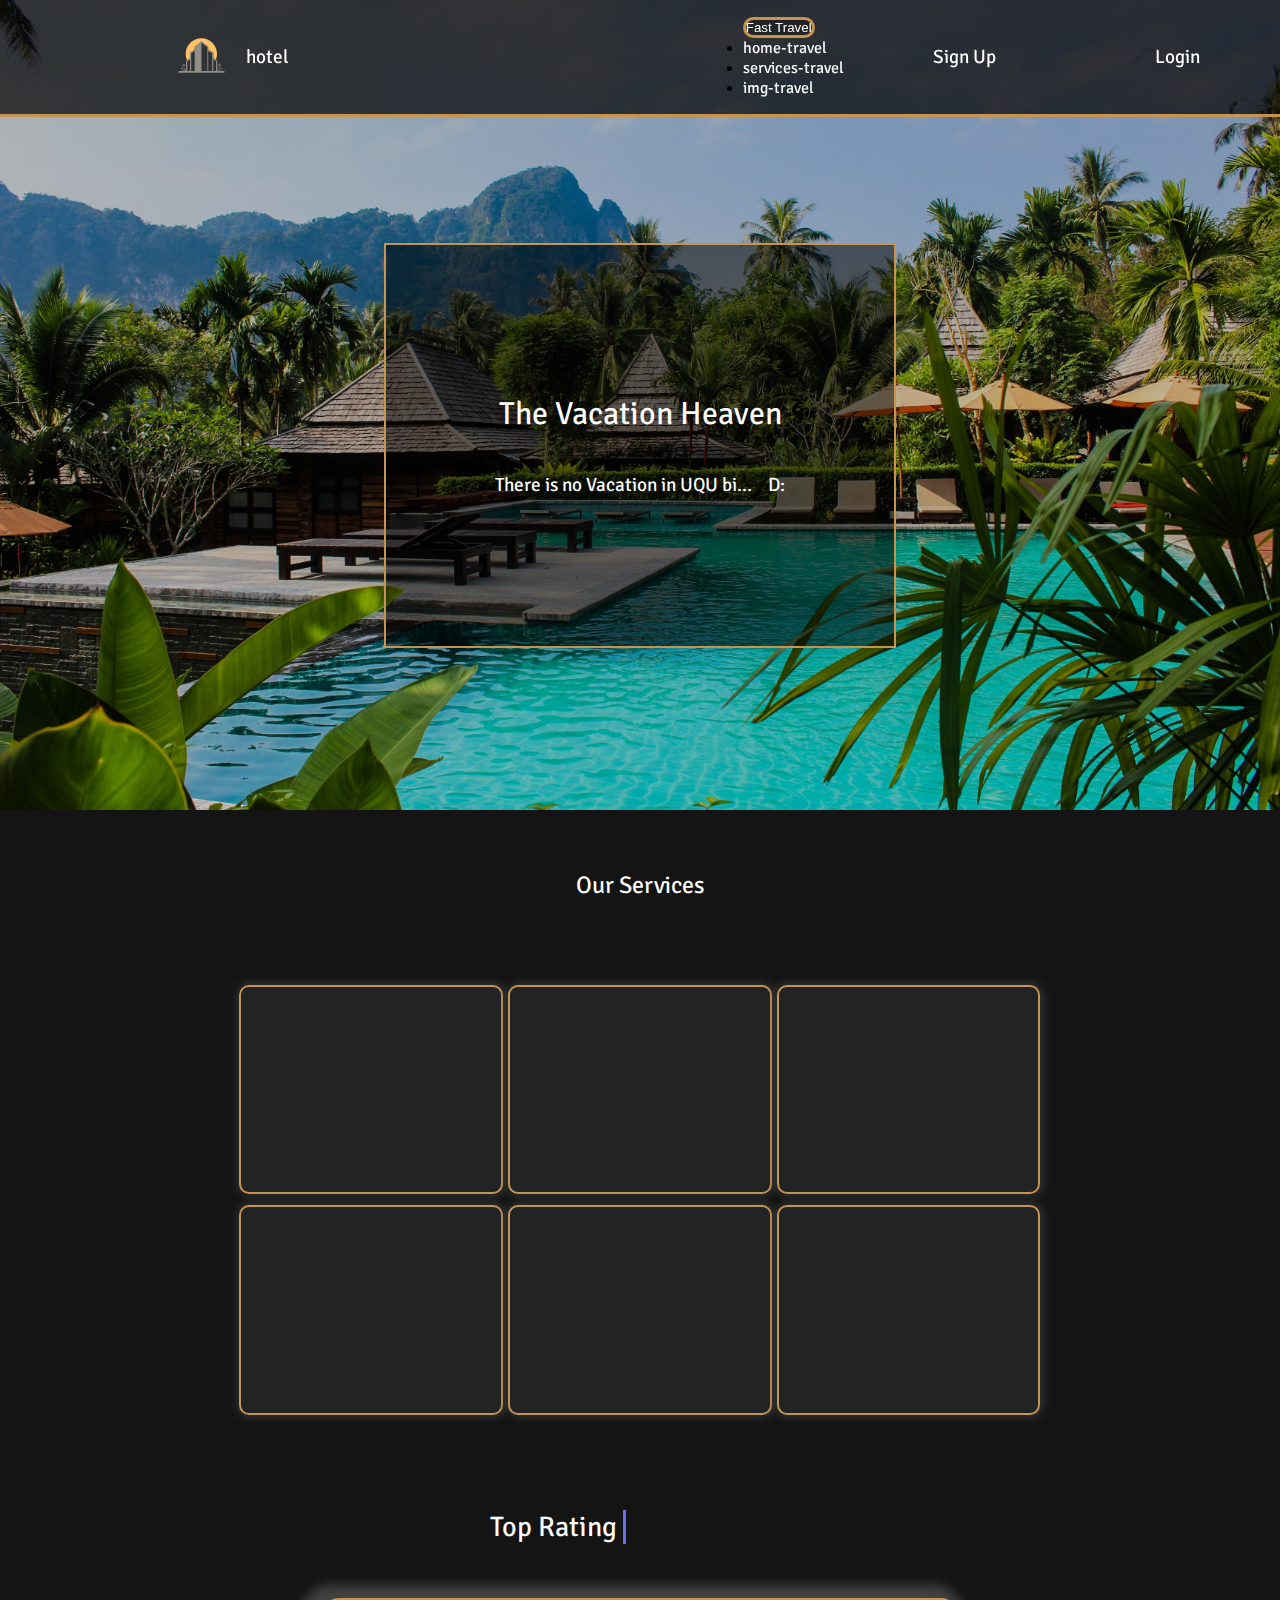
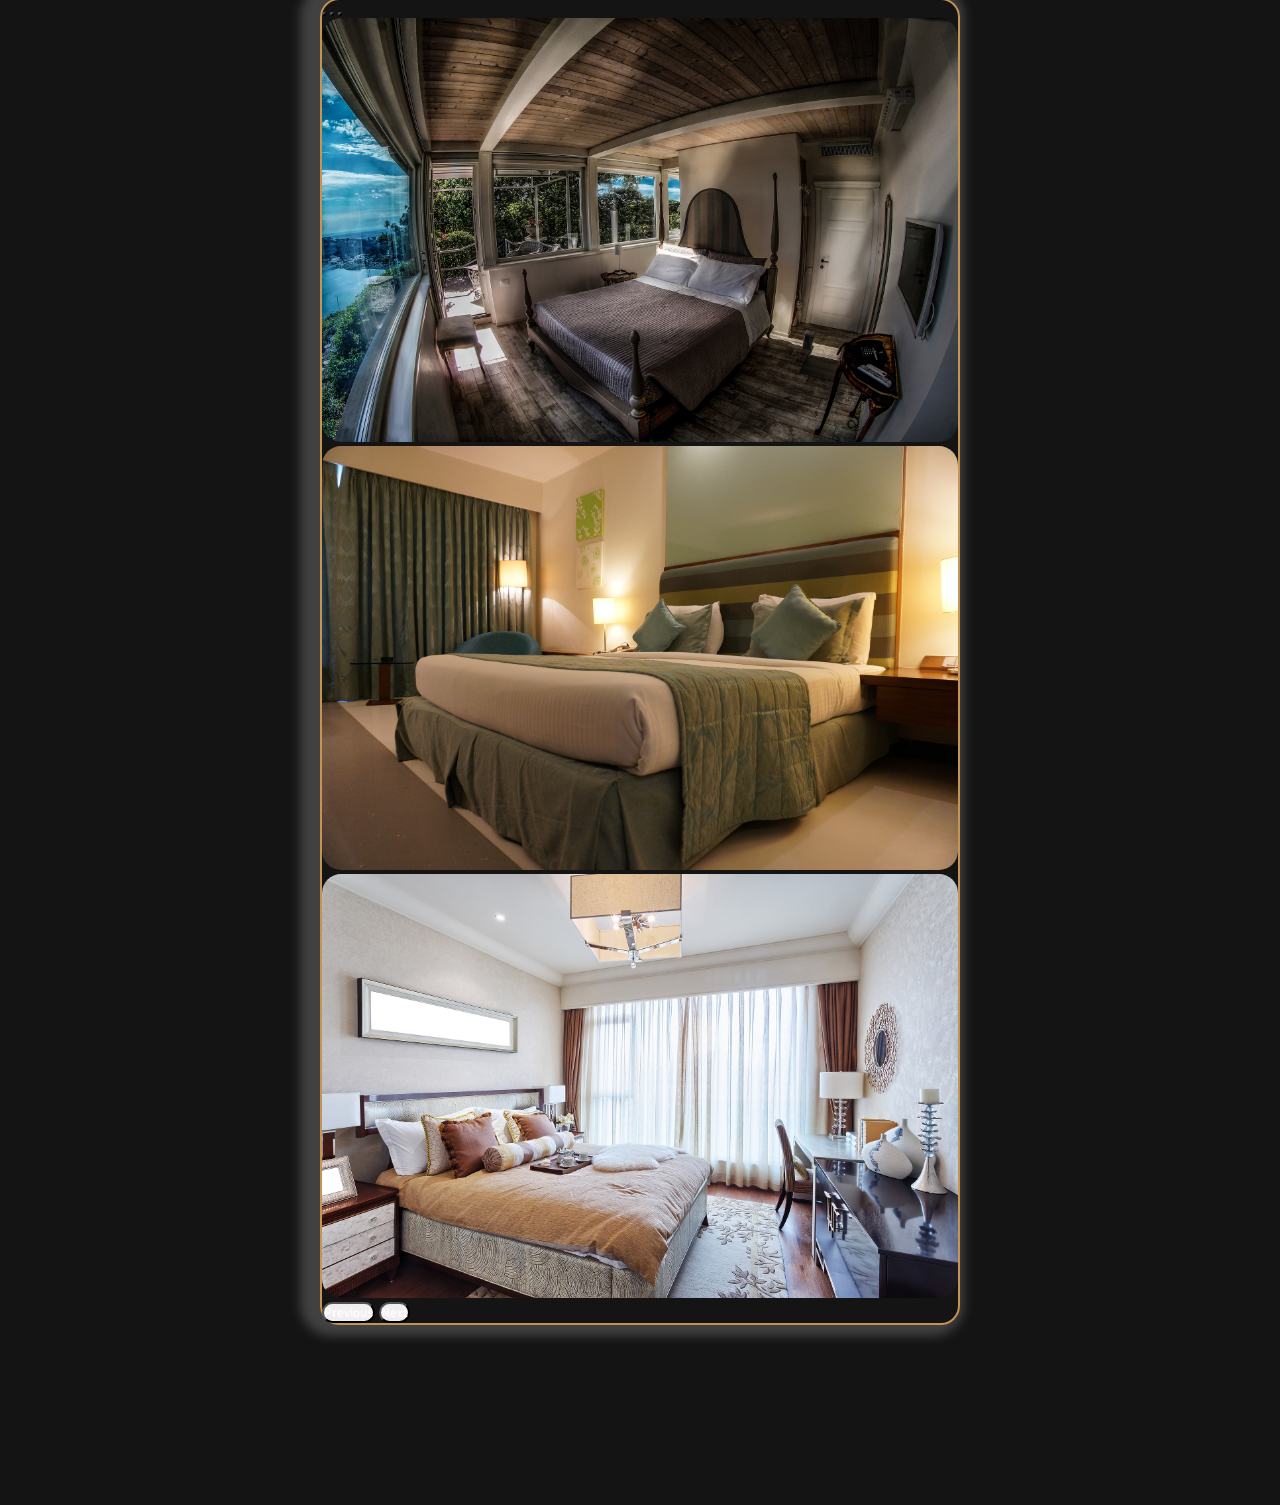
==== public/views/index-after-login.html @ 12d371f4 "style cards and content added. size fixed for fast Travel in navbar" ====
<!DOCTYPE html>
<html lang="en">

<head>
    <meta charset="UTF-8">
    <meta http-equiv="X-UA-Compatible" content="IE=edge">
    <meta name="viewport" content="width=device-width, initial-scale=1.0">
    <title>Hotel Information System</title>
    <link href="https://cdn.jsdelivr.net/npm/bootstrap@5.2.2/dist/css/bootstrap.min.css" rel="stylesheet"
        integrity="sha384-Zenh87qX5JnK2Jl0vWa8Ck2rdkQ2Bzep5IDxbcnCeuOxjzrPF/et3URy9Bv1WTRi" crossorigin="anonymous">
    <link rel="stylesheet" href="../css/style.css">

</head>

<body>
    <!-- <div class="container"> -->
    <nav id="navbar">
        <div class="nav-section" id="logo-section">
            <div id="logo-wrapper"> <a href="http://172.104.152.80:5001/add_apartment.php" id="d-gap">
                    <img id="logo" src="../resources/icons/a6c89eb25f20c37a608f1cef9ca70d24.svg" alt="">
                    <div id="nav-text-wrapper">
                        <h1 class="nav-text" id="hotel-nav">hotel</h1>
                    </div>
                </a>

            </div>

            <!-- must be list and reveal result on hover -->
            <div class="dropdown">


                <!-- <h2 class="nav-section nav-text" id="fast-travail">Fast Travel&nbsp;</h2>
                <svg xmlns="http://www.w3.org/2000/svg" width="16" height="16" fill="currentColor"
                    class="bi bi-caret-down-fill" style="margin-top: 4px;white-space: nowrap;" viewBox="0 0 16 16" s>
                    <path
                        d="M7.247 11.14 2.451 5.658C1.885 5.013 2.345 4 3.204 4h9.592a1 1 0 0 1 .753 1.659l-4.796 5.48a1 1 0 0 1-1.506 0z" />
                </svg> -->

                <button class="btn  btn-secondary dropdown-toggle dropdown-btn" type="button" data-bs-toggle="dropdown"
                    aria-expanded="false">
                    Fast Travel
                </button>
                <ul class="dropdown-menu">
                    <li><a href="#home-travel" class="dropdown-item">home-travel</a></li>
                    <li><a href="#our-services-wrapper" class="dropdown-item">services-travel</a></li>
                    <li><a href="#img-tr" class="dropdown-item">img-travel</a></li>
                </ul>

            </div>
        </div>

        <div class="nav-section" id="register-section">
            <h1>
                <a href="/register" id="register-text" class="nav-text">Sign Up</a>
            </h1>
        </div>
        <div class="nav-section" id="login-logout-section">
            <a href="">
                <h2 class="nav-text">Login</h2>
            </a>
        </div>
    </nav>

    <main>

        <article class="main-page-view" id="home-travel">
            <div id="img-full-fill">

                <div class="title-text-section">
                    <div class="title">
                        <h1>The Vacation Heaven</h1>
                    </div>
                    <h4 class="info-text ">
                        There is no Vacation in UQU bi... &nbsp;&nbsp;&nbsp;D:
                    </h4>
                </div>


            </div>
        </article>

        <!-- <div class="article-section"></div> -->
        <!-- after main view will be our services then the text animation and img swapping -->
        <article class="article-section" id="our-services-wrapper">
            <div id="our-services">
                <div class="services-title">
                    <h2 >Our Services</h2>
                </div>
                <div class="services-wrapper">
                    <div class="cards box-shadow"></div>
                    <div class="cards box-shadow"></div>
                    <div class="cards box-shadow"></div>
                    <div class="cards box-shadow"></div>
                    <div class="cards box-shadow"></div>
                    <div class="cards box-shadow"></div>
                </div>
            </div>
        </article>

        <article class="img-view" id="img-tr">
            <!-- <div class="article-section" id="img-text-section"> -->

            <div id="text-section">
                <h2 class="text-title text-size">Top Rating&nbsp;<h2 id="text-animation" class="text-title text-size"
                        data-text="Single Room~"></h2>
                </h2>
            </div>
            <div id="img-section">

                <div id="carouselExampleDark" class="carousel slide" data-bs-ride="carousel">
                    <div class="carousel-indicators">
                        <button type="button" data-bs-target="#carouselExampleDark" data-bs-slide-to="0" class="active"
                            aria-current="true" aria-label="Slide 1"></button>
                        <button type="button" data-bs-target="#carouselExampleDark" data-bs-slide-to="1"
                            aria-label="Slide 2"></button>
                        <button type="button" data-bs-target="#carouselExampleDark" data-bs-slide-to="2"
                            aria-label="Slide 3"></button>
                    </div>
                    <div class="carousel-inner">
                        <div class="carousel-item active" data-bs-interval="3000">
                            <img src="../resources/hotel-images/single room4.jpg" class="d-block w-auto" alt="...">
                        </div>
                        <div class="carousel-item" data-bs-interval="3000">
                            <img src="../resources/hotel-images/single room.jpg" class="d-block w-auto" alt="...">
                        </div>
                        <div class="carousel-item" data-bs-interval="3000">
                            <img src="../resources/hotel-images/single room2.jpg" class="d-block w-auto" alt="...">
                        </div>
                    </div>
                    <button class="carousel-control-prev" type="button" data-bs-target="#carouselExampleDark"
                        data-bs-slide="prev">
                        <span class="carousel-control-prev-icon" aria-hidden="true"></span>
                        <span class="visually-hidden">Previous</span>
                    </button>
                    <button class="carousel-control-next" type="button" data-bs-target="#carouselExampleDark"
                        data-bs-slide="next">
                        <span class="carousel-control-next-icon" aria-hidden="true"></span>
                        <span class="visually-hidden">Next</span>
                    </button>
                </div>
            </div>
            <!-- </div> -->
        </article>
        <!-- <article></article>
        <article></article>
        <article></article> -->
        <div style="margin-bottom: 10vh;"></div>
    </main>

    <!-- </div> -->
    <script src="../js/script.js"></script>
    <script src="https://cdn.jsdelivr.net/npm/@popperjs/core@2.11.6/dist/umd/popper.min.js" integrity="sha384-oBqDVmMz9ATKxIep9tiCxS/Z9fNfEXiDAYTujMAeBAsjFuCZSmKbSSUnQlmh/jp3" crossorigin="anonymous"></script>
    <script src="https://cdn.jsdelivr.net/npm/bootstrap@5.2.2/dist/js/bootstrap.min.js" integrity="sha384-IDwe1+LCz02ROU9k972gdyvl+AESN10+x7tBKgc9I5HFtuNz0wWnPclzo6p9vxnk" crossorigin="anonymous"></script>
</body>

</html>
---- public/css/style.css ----
@import url("https://fonts.googleapis.com/css2?family=Roboto+Mono&display=swap");
/* font-family: 'Roboto Mono', monospace; */

@import url('https://fonts.googleapis.com/css2?family=Signika+Negative:wght@500&display=swap');/* font-family: 'Signika Negative', sans-serif; */


:root {
  --background-color: rgb(20 20 20);
  --main-icon-background-color: #212325;
  /* you can merge between them if you want , i prefer to use it*/
  --second-icon-background-color: #c49450;
  /* you can merge between them if you want  ** i prefer to not use it , perhaps the icon it self*/
  --white-color: #ffffff;
  /* for icons , fonts and any small things */
}

/* common-screen-sizes-for-responsive-web-design*/
/* https://learn.microsoft.com/en-us/windows/apps/design/layout/screen-sizes-and-breakpoints-for-responsive-design */
/* https://www.altamira.ai/blog/common-screen-sizes-for-responsive-web-design/#:~:text=As%20for%20the%20desktop%20version,width%20is%20more%20than%201280.&text=The%20tablet%20screen%20resolution%20varies,800%20and%20768%C3%971024. */

body {
  background-color: var(--background-color);
  display: flex;
  flex-direction: column;
  height: 100vh;
  margin: 0;
  overflow-x: hidden; /* Hide vertical scrollbar */

}

* {
  box-sizing: border-box;
  margin: 0;
  padding: 0;
}

h1,
h2,
h3,
h4,
h5,
a,
p,
span,
svg {
  /* font-family: "Roboto Mono", monospace; */
  font-family: 'Signika Negative', sans-serif;
  font-weight: 400 !important;
  color: white;
  display: flex;
  text-align: center;
  margin-top: 0;
  margin-bottom: 0;
  /* line-height: normal !important; */

}

a {
  text-decoration: none;
}

/* .container {
  display: flex;
  flex-direction: column;
} */

nav {
  display: flex;
  width: 100%;
  border-bottom: solid 3px var(--second-icon-background-color);
  /* height: auto; */
  height: 13%;
  background-color: rgb(0, 0, 0, 0.7);
}

#navbar {
  position: fixed;
  z-index: 100;
  transition: height 0.3s ease;
}

#logo {
  width: 50px;
}

#register-text {
  white-space: nowrap;
}

.nav-text {
  font-size: 1.2rem;
}
#nav-text-wrapper{
  display: flex;
  align-items: center;
}
#hotel-nav{
/* text-align: center; */
}

nav>.nav-section {
  padding: 1rem 0.6rem;
  display: flex;
  /* to add gap between logo and website name*/
  gap: 1rem;
  justify-content: space-around;
  align-items: center;
}
.dropdown-btn{
  background-color: #212325 !important;
  border-radius: 3rem;
  border: solid 3px var(--second-icon-background-color);
  transition: background-color,border, 0.3s ease;
}
.dropdown-btn:hover{
  background-color: #8c6527 !important ;
  border: solid 5px #212325;

}
#logo-section {
  flex-basis: calc(100% / 1.5);
  justify-content: space-between;
}
.dropdown-menu{
  --bs-dropdown-min-width: 0;
}
.dropdown-menu.show {
  background-color: rgb(0, 0, 0, 0.7);

}
.dropdown-menu.show a {
  color: var(--white-color) ;
  transition: all 0.3s linear;

}
.dropdown-menu .dropdown-item:hover {
  background-color: #8c6527 !important ;
  border: solid 1px #212325;
  border-radius: 10px;
}

#login-logout-section {
  flex-grow: 1;
}

#register-section {
  flex-grow: 1;
}

#logo-wrapper{
  margin-left: 20%;
}
#d-gap{
  display: flex;
  gap:1.5vw;
}
/* #logo-section>.dropdown {
  border-radius: 3rem;
  border: solid 3px var(--second-icon-background-color);
  display: flex;
  flex-direction: row;
  flex-wrap: nowrap;
  transition: background-color 0.3s ease;
}

.dropdown:hover {
  cursor: pointer;
  background-color: var(--second-icon-background-color);
} */
.btn{
color: #ffffff;
}

h2 {
  white-space: nowrap !important;
}

/* end nav */
main{
  display: flex;
  flex-direction: column;
  justify-content: center;
  /* align-items: center; */
}





#img-full-fill {
  width: 100%;
  height: 100%;
  background: linear-gradient(rgba(0, 0, 0, 0.3), rgba(0, 0, 0, 0.2)),
    url("../resources/hotel-images/main1.jpg");
  background-size: cover;
  background-repeat: no-repeat;
  background-position: center;
  position: static;
  display: block;
  animation:zoom 30s linear  infinite;
  /* overflow: auto; */
  transition: all 1s;

}
@keyframes zoom {

    50% {
        transform: scale(1.1);
    }
    100% {
        transform: scale(1);
    }
}

.title-text-section {
  position: relative;
  width: 40%;
  height: 50%;
  background-color: rgba(0, 0, 0, 0.5);
  border: var(--second-icon-background-color) solid 2px;
  top: 30%;
  left: 30%;
  display: flex;
  flex-direction: column;
  justify-content: center;
  align-items: center;
  gap: 10%;
}

.title {}

.info-text {
  max-width: 85%;
  font-size: 1.2rem;
  
}

/* end of main page view */
#our-services-wrapper{
  display: flex;
  flex-direction: column;
  justify-content: center;
  align-items: center;
  margin-top: 20px;
}

#our-services{
  width: 90%;
  height: 70vh;
  display: flex;
  flex-direction:column ;
  justify-content: space-around;
  align-items: center;
}


.services-wrapper{
  width: 70%;
  height: 70%;
  display: grid;
  grid-template-columns: repeat(3,2fr);
  justify-content: center;
  align-items: center;

}


.cards{
  width: 98%;
  height: 95%;
  border:var(--second-icon-background-color) solid 2px;
  align-self: auto;
  justify-self: center;
  border-radius: 10px;
  background-color: var(--main-icon-background-color);
  display: flex;
  flex-direction: column;
  justify-content: space-evenly;
  align-items: center;
  
}

.cards:nth-child(1){
  background-image: url("https://cdn-icons-png.flaticon.com/512/2058/2058432.png");
  background-size: 20%;
  background-position-y: 80%;
  background-repeat: repeat-x;
}
.cards:nth-child(2){
}
.cards:nth-child(3){
}
.cards:nth-child(4){
}
.cards:nth-child(5){
}
.cards:nth-child(6){
}

.bgdcolor{
background-color: rgb(19, 21, 22) !important;
  color: #ffffff;
}


.btn-close{
  color: red !important;
  background:url("https://cdn-icons-png.flaticon.com/512/1828/1828666.png") center/1.3em
   auto no-repeat;
      border: 0;
}



/* end of our-services */
main>article {
  display: flex;
  flex-direction: column;
}
/* article:nth-child(1) {
  height:80vh;
} */
.main-page-view {
  height:90vh;
  /* background: red !important; */
}

.img-view{
display: flex;
align-items: center;
min-height: fit-content !important;
gap: 6vh;
margin-top: 50px;
margin-bottom: 10vh;
}
.text-title {
  font-weight: 600;
}

#text-animation {
  /* position: relative; */
}

#img-text-section {
  display: flex;
  flex-direction: column;
  justify-content: space-evenly;
  align-items: center;
}

#img-section {
  position: relative;
  width: 50%;
  border: #c49450 solid 2px;
  border-radius: 1.2rem;
  display: flex;
  justify-content: center;
  box-shadow: -8px -1px 11px 12px rgba(173,173,173,0.3);
-webkit-box-shadow: -8px -1px 11px 12px rgba(173,173,173,0.3);
-moz-box-shadow: -8px -1px 11px 12px rgba(173,173,173,0.3);
}
#img-section *{
  border-radius: 1.2rem;

}
.carousel-inner img{
  width: 100% !important;
  height: 100% !important;
}



#text-section {
  display: flex;
  justify-content: center;
}

#text-animation {
  position: relative;
}

#text-animation::after {
  content: "";
  position: absolute;
  top: 0;
  left: 0;
  height: 100%;
  width: 100%;
  background-color: var(--background-color);
  border-left: 3px solid rgb(109, 109, 240);
  animation: typing 3s steps(12) infinite;
}

#text-animation::before {
  content: attr(data-text);
}
.text-size{
  font-size: 2.2vw !important;
}

.box-shadow {
  box-shadow: 1px 0px 10px 2px rgba(57, 57, 57, 0.89);
  -webkit-box-shadow: 1px 0px 10px 2px rgba(57, 57, 57, 0.89);
  -moz-box-shadow: 1px 0px 10px 2px rgba(57, 57, 57, 0.89);
}
@keyframes typing {

  40%,
  60% {
    left: 100%;
  }

  100% {
    left: 0%;
  }
}

/* #img-section>img {
  width: 97%;
  height: 97%;
  display: block;
  margin: auto;
  padding: 0;
} */

@media only screen and (max-width: 1000px) {
  .title-text-section {
    width: 45%;
    height: 45%;
    font-size: 0.8rem;
    left: 28%;
  }
  .info-text {
    font-size: 1rem;
    /* width: ; */
  }

  #our-services {
    width: 90%;
    height: 60vh;
  }
  
}

@media only screen and (max-width: 800px) {
  .title-text-section {
    width: 50%;
    font-size: calc(0.8rem + 1.5px);
  }
  .info-text {
    font-size: 1rem;
    /* width: ; */
  }
  #logo-wrapper{
    margin-left: 0;
  }
  #our-services {
    width: 110%;
    /* height: 60vh; */
  }

}

@media only screen and (max-width: 650px) {
  .title-text-section {
    width: 60%;
    left: 21%;
    font-size: calc(0.8rem + 1.5px);
  }
  .info-text {
    font-size: 0.9rem;
    /* width: ; */
  }
  
  .services-wrapper{
    grid-template-columns: repeat(2,1fr);

  }
  #our-services {
    width: 90%;
    height: 60vh;
  }
  #img-section {
    width: 70%;

  }
  .text-size{
    font-size: 2.6vw !important;
  }
}

@media only screen and (max-width: 596px) {
  /* .bi {
    margin-top: 0 !important;
  } */
}

@media only screen and (max-width: 541px) {
  .nav-text {
    font-size: 0.7rem;
  }
   .bi {
    margin-top: 0 !important;
  }

  #logo {
    width: 40px;
  }

  .title-text-section {
    width: 65%;
    left: 20%;
    font-size: 0.8rem;
  }
  #img-section {
    width: 75%;

  }
  .text-size{
    font-size: 2.9vw !important;
  }
  
  .img-view {
    gap: 3vh;
  }
}

@media only screen and (max-width: 425px) {

  #our-services {
    width: 100%;
    height: 60vh;
  }
  #img-section {
    width: 80%;

  }
  .text-size{
    font-size: 3.2vw !important;
  }
  

}
@media only screen and (max-width: 320px) {
  .nav-text {
    font-size: 0.6rem;
  }

  #logo {
    width: 36px;
  }
  h2,svg{
  line-height: normal !important;
}

}
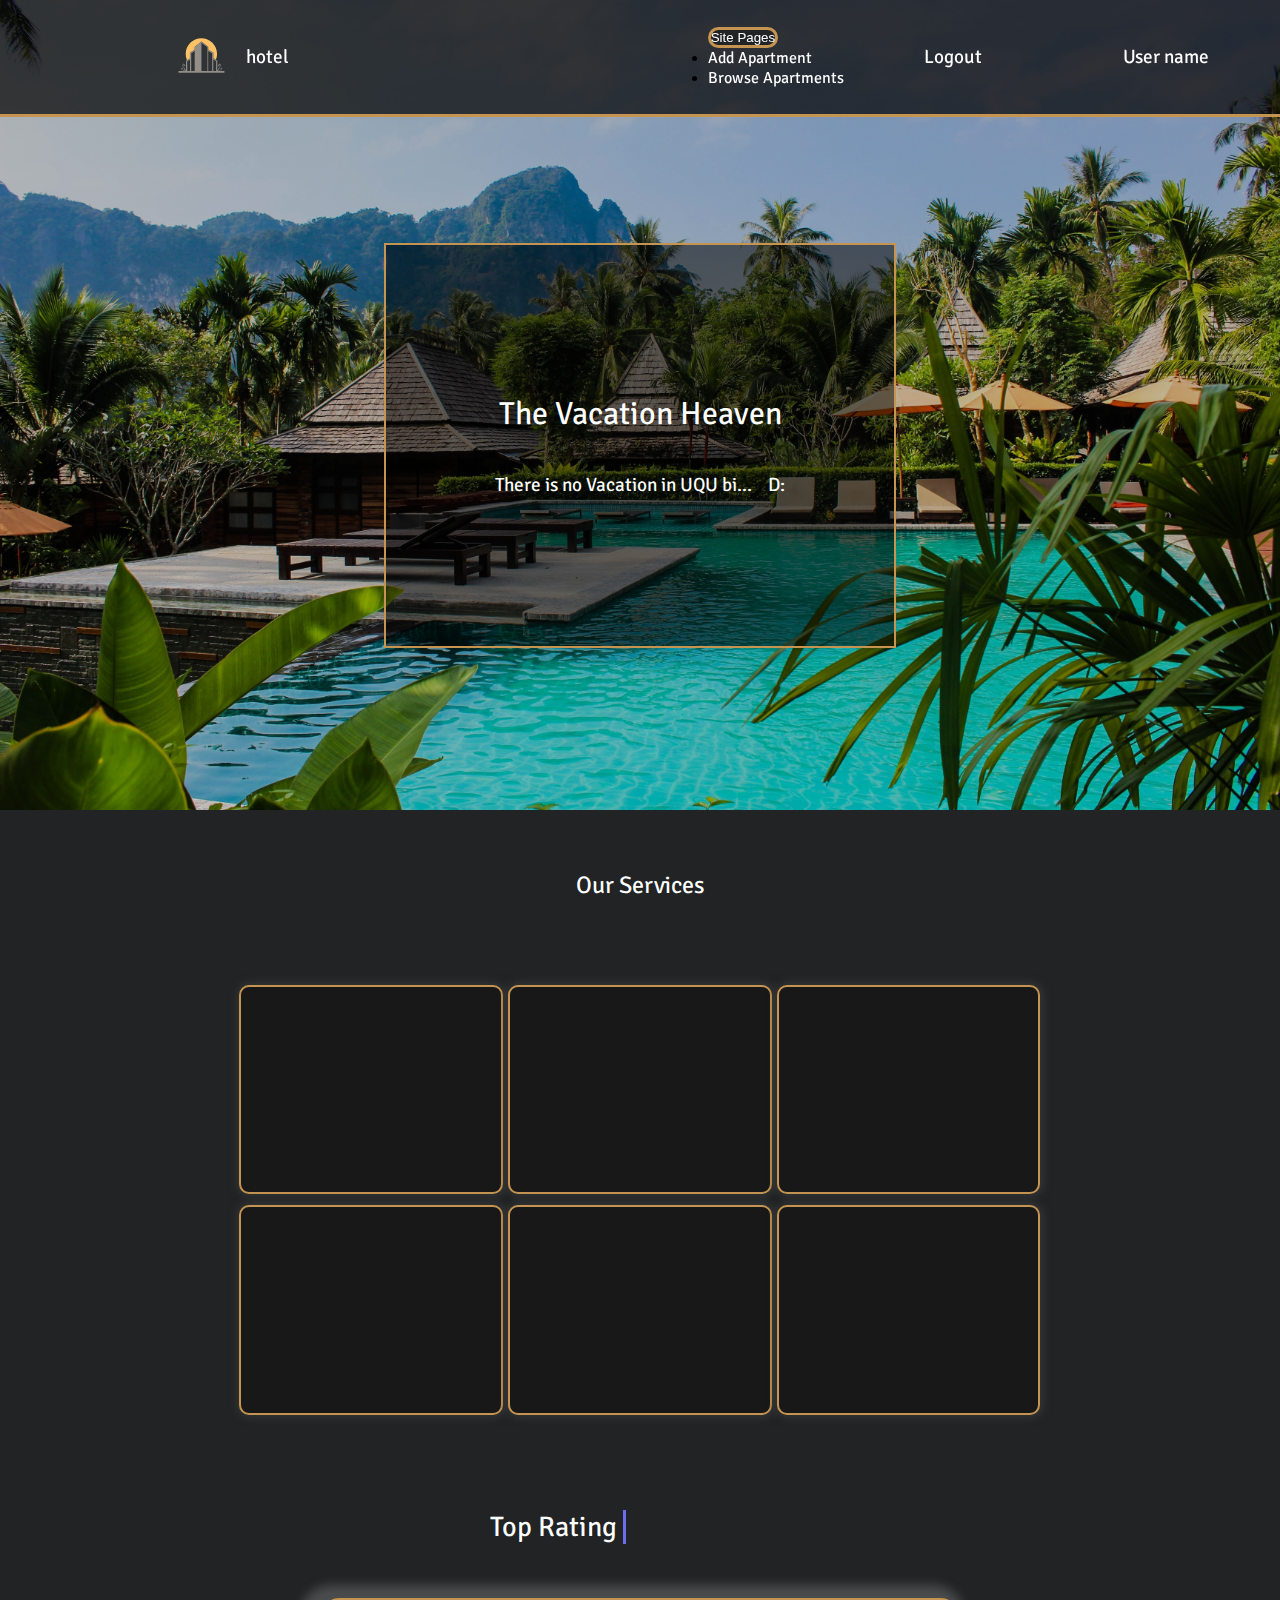
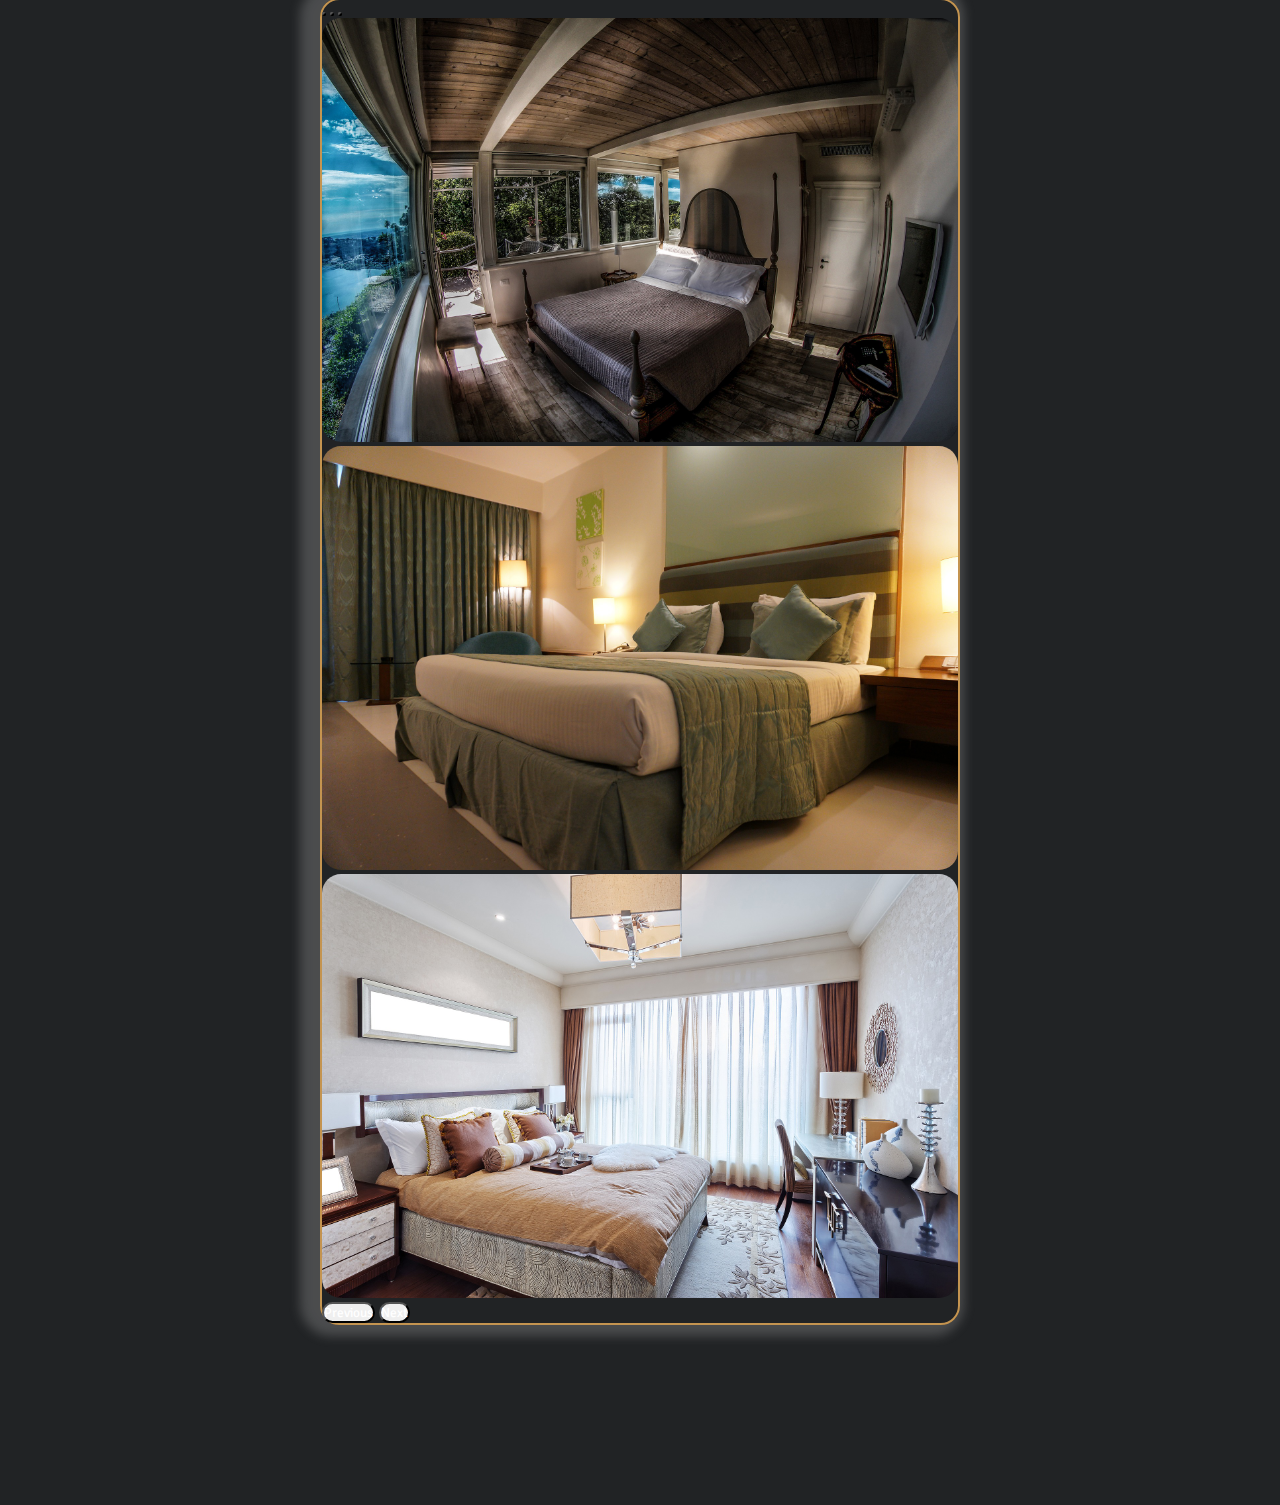
==== commit 5a9f71a3: "added navbar after user login" ====
--- a/public/views/index-after-login.html
+++ b/public/views/index-after-login.html
@@ -38,12 +38,12 @@
 
                 <button class="btn  btn-secondary dropdown-toggle dropdown-btn" type="button" data-bs-toggle="dropdown"
                     aria-expanded="false">
-                    Fast Travel
+                    Site Pages
                 </button>
                 <ul class="dropdown-menu">
-                    <li><a href="#home-travel" class="dropdown-item">home-travel</a></li>
-                    <li><a href="#our-services-wrapper" class="dropdown-item">services-travel</a></li>
-                    <li><a href="#img-tr" class="dropdown-item">img-travel</a></li>
+                    <li><a href="http://172.104.152.80:5001/add_apartment.php" class="dropdown-item">Add Apartment</a></li>
+                    <li><a href="http://172.104.152.80:5001/browse_apartments.php" class="dropdown-item">Browse Apartments</a></li>
+                    <!-- <li><a href="#img-tr" class="dropdown-item">img-travel</a></li> -->
                 </ul>
 
             </div>
@@ -51,12 +51,12 @@
 
         <div class="nav-section" id="register-section">
             <h1>
-                <a href="/register" id="register-text" class="nav-text">Sign Up</a>
+                <a href="/register" id="register-text" class="nav-text">Logout</a>
             </h1>
         </div>
         <div class="nav-section" id="login-logout-section">
             <a href="">
-                <h2 class="nav-text">Login</h2>
+                <h2 class="nav-text">User name</h2>
             </a>
         </div>
     </nav>
--- a/public/css/style.css
+++ b/public/css/style.css
@@ -5,8 +5,8 @@
 
 
 :root {
-  --background-color: rgb(20 20 20);
-  --main-icon-background-color: #212325;
+  --background-color: #212325;
+  --main-icon-background-color: rgb(24, 24, 24);
   /* you can merge between them if you want , i prefer to use it*/
   --second-icon-background-color: #c49450;
   /* you can merge between them if you want  ** i prefer to not use it , perhaps the icon it self*/
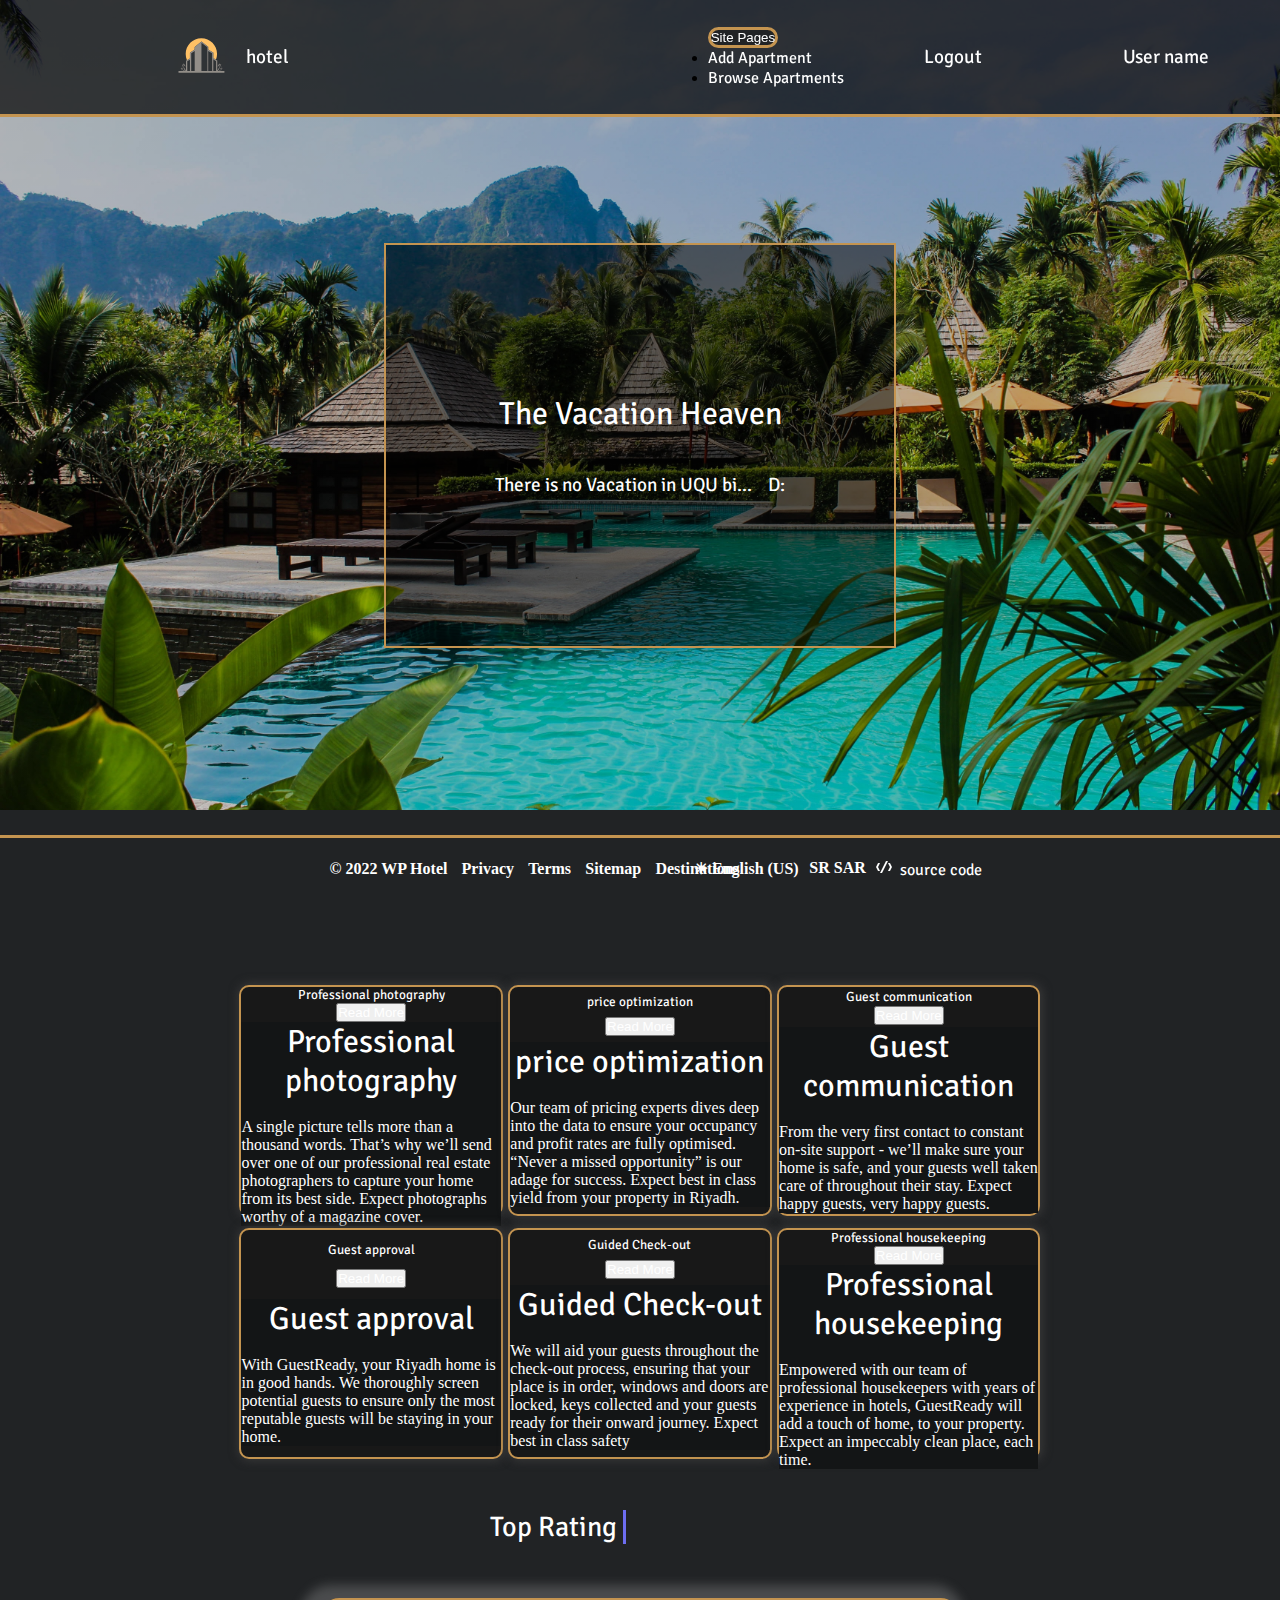
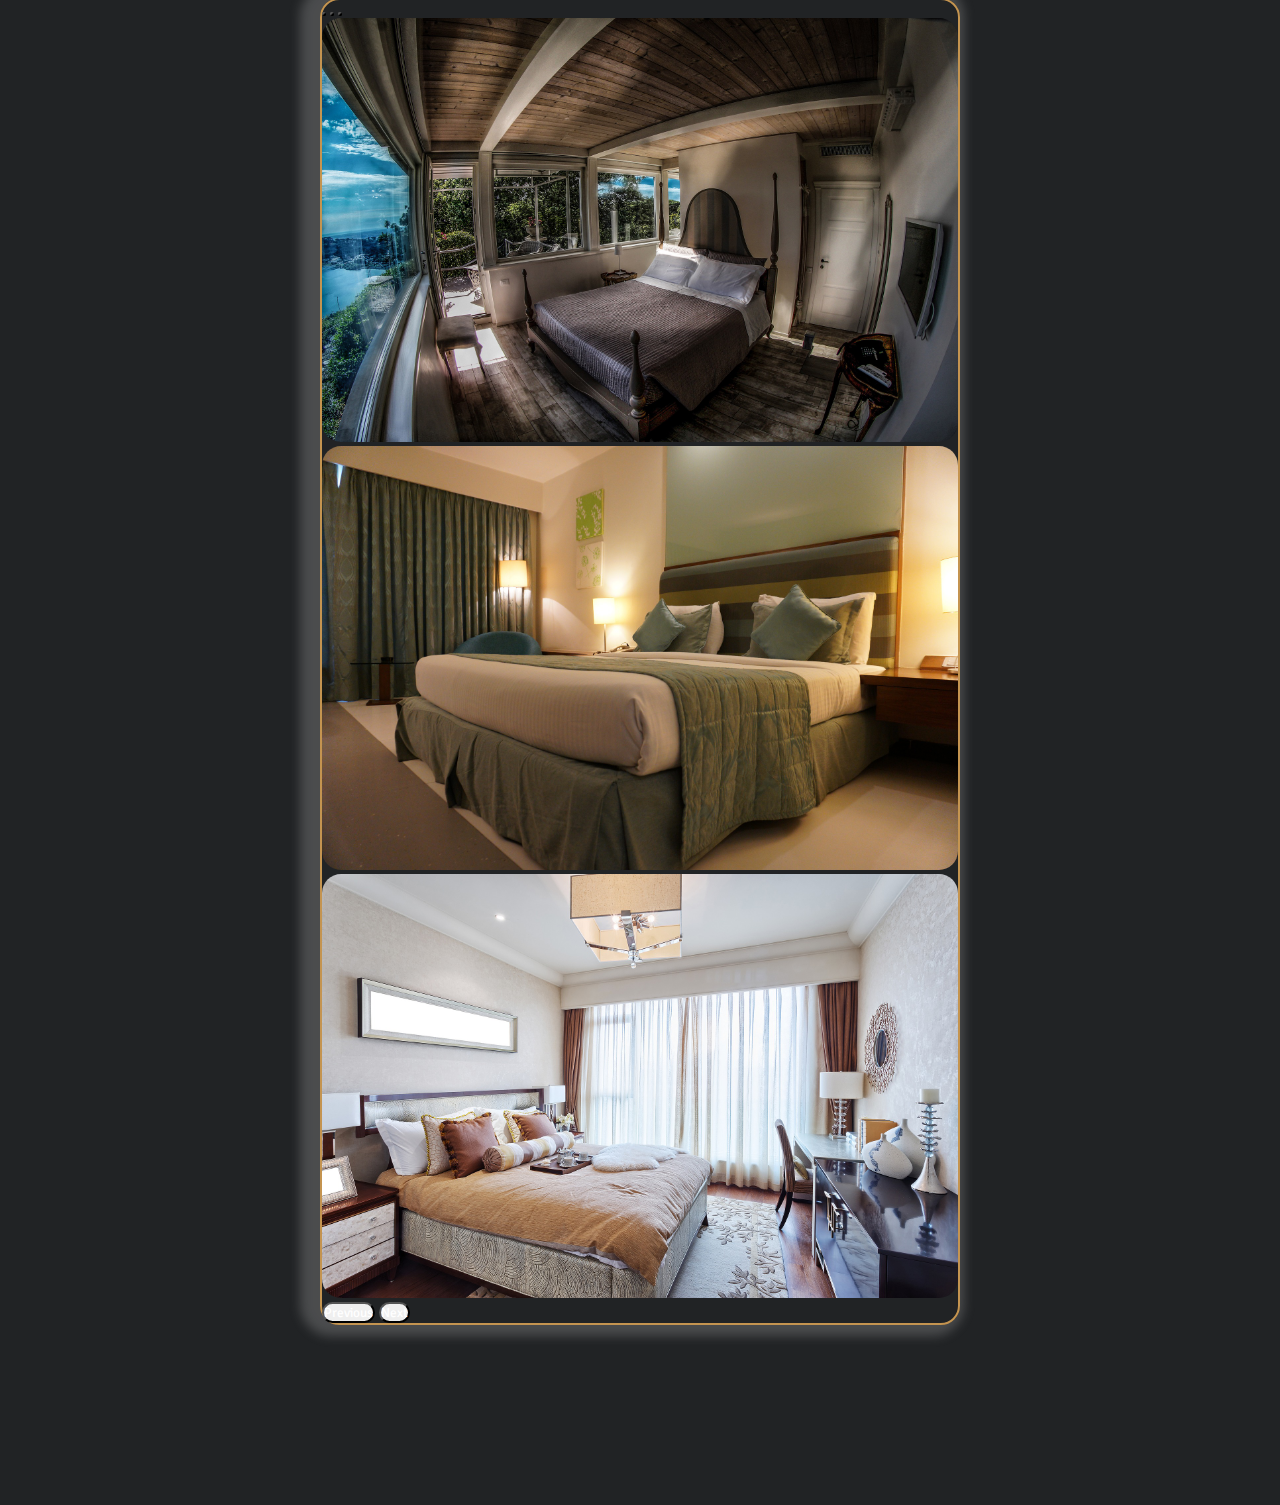
==== commit bacf10ad: "copied content from index.html to index-after-login.html" ====
--- a/public/views/index-after-login.html
+++ b/public/views/index-after-login.html
@@ -1,18 +1,18 @@
 <!DOCTYPE html>
 <html lang="en">
 
-<head>
-    <meta charset="UTF-8">
-    <meta http-equiv="X-UA-Compatible" content="IE=edge">
-    <meta name="viewport" content="width=device-width, initial-scale=1.0">
-    <title>Hotel Information System</title>
-    <link href="https://cdn.jsdelivr.net/npm/bootstrap@5.2.2/dist/css/bootstrap.min.css" rel="stylesheet"
-        integrity="sha384-Zenh87qX5JnK2Jl0vWa8Ck2rdkQ2Bzep5IDxbcnCeuOxjzrPF/et3URy9Bv1WTRi" crossorigin="anonymous">
-    <link rel="stylesheet" href="../css/style.css">
-
-</head>
-
-<body>
+    <head>
+        <meta charset="UTF-8">
+        <meta http-equiv="X-UA-Compatible" content="IE=edge">
+        <meta name="viewport" content="width=device-width, initial-scale=1.0">
+        <title>Hotel Information System</title>
+        <link href="https://cdn.jsdelivr.net/npm/bootstrap@5.2.2/dist/css/bootstrap.min.css" rel="stylesheet"
+            integrity="sha384-Zenh87qX5JnK2Jl0vWa8Ck2rdkQ2Bzep5IDxbcnCeuOxjzrPF/et3URy9Bv1WTRi" crossorigin="anonymous">
+        <link rel="stylesheet" href="../css/style.css">
+    
+    </head>
+
+<body class="main-body">
     <!-- <div class="container"> -->
     <nav id="navbar">
         <div class="nav-section" id="logo-section">
@@ -41,8 +41,10 @@
                     Site Pages
                 </button>
                 <ul class="dropdown-menu">
-                    <li><a href="http://172.104.152.80:5001/add_apartment.php" class="dropdown-item">Add Apartment</a></li>
-                    <li><a href="http://172.104.152.80:5001/browse_apartments.php" class="dropdown-item">Browse Apartments</a></li>
+                    <li><a href="http://172.104.152.80:5001/add_apartment.php" class="dropdown-item">Add Apartment</a>
+                    </li>
+                    <li><a href="http://172.104.152.80:5001/browse_apartments.php" class="dropdown-item">Browse
+                            Apartments</a></li>
                     <!-- <li><a href="#img-tr" class="dropdown-item">img-travel</a></li> -->
                 </ul>
 
@@ -61,9 +63,9 @@
         </div>
     </nav>
 
-    <main>
-
-        <article class="main-page-view" id="home-travel">
+    <main class="main-section">
+
+        <article class="main-page-view article-style" id="home-travel">
             <div id="img-full-fill">
 
                 <div class="title-text-section">
@@ -81,23 +83,203 @@
 
         <!-- <div class="article-section"></div> -->
         <!-- after main view will be our services then the text animation and img swapping -->
-        <article class="article-section" id="our-services-wrapper">
+        <article class="article-section article-style" id="our-services-wrapper">
             <div id="our-services">
                 <div class="services-title">
-                    <h2 >Our Services</h2>
+                    <h2>Our Services</h2>
                 </div>
                 <div class="services-wrapper">
-                    <div class="cards box-shadow"></div>
-                    <div class="cards box-shadow"></div>
-                    <div class="cards box-shadow"></div>
-                    <div class="cards box-shadow"></div>
-                    <div class="cards box-shadow"></div>
-                    <div class="cards box-shadow"></div>
+                    <div class="cards box-shadow">
+                        <h5 class="cards-title">Professional photography</h5>
+                        <!-- Button trigger modal -->
+                        <button type="button" class="btn btn-primary" data-bs-toggle="modal"
+                            data-bs-target="#exampleModal">
+                            Read More
+                        </button>
+                        <!-- Modal -->
+                        <div class="modal fade" id="exampleModal" tabindex="-1" aria-labelledby="Professional-Modal"
+                            aria-hidden="true">
+                            <div class="modal-dialog ">
+                                <div class="modal-content bgdcolor">
+                                    <div class="modal-header">
+                                        <h1 class="modal-title fs-5" id="Professional-Modal">Professional photography
+                                        </h1>
+                                        <button type="button" class="btn-close" data-bs-dismiss="modal"
+                                            aria-label="Close"></button>
+                                    </div>
+                                    <div class="modal-body">
+                                        A single picture tells more than a thousand words. That’s why we’ll send over
+                                        one of our professional real estate photographers to capture your home from its
+                                        best side. Expect photographs worthy of a magazine cover.
+                                    </div>
+                                </div>
+                            </div>
+                        </div>
+                    </div>
+                    <div class="cards box-shadow">
+                        <h5 class="cards-title"> price optimization</h5>
+
+                        <!-- modal; -->
+                        <button type="button" class="btn btn-primary" data-bs-toggle="modal" data-bs-target="#price">
+                            Read More
+                        </button>
+                        <div class="modal fade" id="price" tabindex="-1" aria-labelledby="price -Modal"
+                            aria-hidden="true">
+                            <div class="modal-dialog ">
+                                <div class="modal-content bgdcolor">
+                                    <div class="modal-header">
+                                        <h1 class="modal-title fs-5" id="price -Modal"> price optimization
+                                        </h1>
+                                        <button type="button" class="btn-close" data-bs-dismiss="modal"
+                                            aria-label="Close"></button>
+                                    </div>
+                                    <div class="modal-body">
+                                        Our team of pricing experts dives deep into the data to ensure your occupancy
+                                        and profit rates are fully optimised. “Never a missed opportunity” is our adage
+                                        for success. Expect best in class yield from your property in Riyadh.
+                                    </div>
+                                </div>
+                            </div>
+                        </div>
+
+
+                        <!-- modal end  -->
+
+                    </div>
+
+
+
+
+                    <div class="cards box-shadow">
+                        <h5 class="cards-title">Guest communication</h5>
+
+                        <!-- modal -->
+                        <button type="button" class="btn btn-primary" data-bs-toggle="modal" data-bs-target="#Guest">
+                            Read More
+                        </button>
+                        <div class="modal fade" id="Guest" tabindex="-1" aria-labelledby="Guest-Modal"
+                            aria-hidden="true">
+                            <div class="modal-dialog ">
+                                <div class="modal-content bgdcolor">
+                                    <div class="modal-header">
+                                        <h1 class="modal-title fs-5" id="Guest-Modal">Guest communication
+                                        </h1>
+                                        <button type="button" class="btn-close" data-bs-dismiss="modal"
+                                            aria-label="Close"></button>
+                                    </div>
+                                    <div class="modal-body">
+                                        From the very first contact to constant on-site support - we’ll make sure your
+                                        home is safe, and your guests well taken care of throughout their stay. Expect
+                                        happy guests, very happy guests.
+                                    </div>
+                                </div>
+                            </div>
+                        </div>
+
+
+                        <!-- modal end  -->
+                    </div>
+                    <div class="cards box-shadow">
+                        <h5 class="cards-title">Guest approval</h5>
+                        <!-- modal -->
+
+                        <button type="button" class="btn btn-primary" data-bs-toggle="modal" data-bs-target="#approval">
+                            Read More
+                        </button>
+                        <div class="modal fade" id="approval" tabindex="-1" aria-labelledby="approval-Modal"
+                            aria-hidden="true">
+                            <div class="modal-dialog ">
+                                <div class="modal-content bgdcolor">
+                                    <div class="modal-header">
+                                        <h1 class="modal-title fs-5" id="approval-Modal">Guest approval
+                                        </h1>
+                                        <button type="button" class="btn-close" data-bs-dismiss="modal"
+                                            aria-label="Close"></button>
+                                    </div>
+                                    <div class="modal-body">
+                                        With GuestReady, your Riyadh home is in good hands. We thoroughly screen
+                                        potential guests to ensure only the most reputable guests will be staying in
+                                        your home.
+                                    </div>
+                                </div>
+                            </div>
+                        </div>
+
+
+                        <!-- modal end  -->
+                    </div>
+
+
+
+                    <div class="cards box-shadow">
+                        <h5 class="cards-title">Guided Check-out</h5>
+
+                        <!-- modal -->
+
+                        <button type="button" class="btn btn-primary" data-bs-toggle="modal" data-bs-target="#Guided">
+                            Read More
+                        </button>
+                        <div class="modal fade" id="Guided" tabindex="-1" aria-labelledby="Guided-Modal"
+                            aria-hidden="true">
+                            <div class="modal-dialog ">
+                                <div class="modal-content bgdcolor">
+                                    <div class="modal-header">
+                                        <h1 class="modal-title fs-5" id="Guided-Modal">Guided Check-out
+                                        </h1>
+                                        <button type="button" class="btn-close" data-bs-dismiss="modal"
+                                            aria-label="Close"></button>
+                                    </div>
+                                    <div class="modal-body">
+                                        We will aid your guests throughout the check-out process, ensuring that your
+                                        place is in order, windows and doors are locked, keys collected and your guests
+                                        ready for their onward journey. Expect best in class safety
+                                    </div>
+                                </div>
+                            </div>
+                        </div>
+
+
+                        <!-- modal end  -->
+                    </div>
+
+
+
+                    <div class="cards box-shadow">
+                        <h5 class="cards-title">Professional housekeeping</h5>
+                        <!-- modal -->
+
+                        <button type="button" class="btn btn-primary" data-bs-toggle="modal"
+                            data-bs-target="#housekeeping">
+                            Read More
+                        </button>
+                        <div class="modal fade" id="housekeeping" tabindex="-1" aria-labelledby="housekeeping-Modal"
+                            aria-hidden="true">
+                            <div class="modal-dialog ">
+                                <div class="modal-content bgdcolor">
+                                    <div class="modal-header">
+                                        <h1 class="modal-title fs-5" id="housekeeping-Modal">Professional housekeeping
+                                        </h1>
+                                        <button type="button" class="btn-close" data-bs-dismiss="modal"
+                                            aria-label="Close"></button>
+                                    </div>
+                                    <div class="modal-body">
+                                        Empowered with our team of professional housekeepers with years of experience in
+                                        hotels, GuestReady will add a touch of home, to your property. Expect an
+                                        impeccably clean place, each time.
+                                    </div>
+                                </div>
+                            </div>
+                        </div>
+
+
+                        <!-- modal end  -->
+
+                    </div>
                 </div>
             </div>
         </article>
 
-        <article class="img-view" id="img-tr">
+        <article class="img-view article-style" id="img-tr">
             <!-- <div class="article-section" id="img-text-section"> -->
 
             <div id="text-section">
@@ -145,12 +327,34 @@
         <article></article>
         <article></article> -->
         <div style="margin-bottom: 10vh;"></div>
+
+        <!-- footer -->
+        <div class="footer">
+            <div class="col-6 d-flex-with-gap">
+                <h6> &copy; 2022 WP Hotel</h6>
+                <h6>Privacy</h6>
+                <h6>Terms</h6>
+                <h6>Sitemap</h6>
+                <h6>Destinations</h6>
+            </div>
+            <div class="col-5 d-flex-with-gap ps-5">
+                <h6>&#9728; English (US)</h6>
+                <h6>SR
+                    SAR</h6>
+                <h6><a href="https://github.com/CaptainHmD/Hotel-website"><img src="../resources/icons/code-2-16.png"
+                            alt=""> &nbsp;source code</a></h6>
+            </div>
+        </div>
+        <!-- footer end -->
     </main>
 
-    <!-- </div> -->
     <script src="../js/script.js"></script>
-    <script src="https://cdn.jsdelivr.net/npm/@popperjs/core@2.11.6/dist/umd/popper.min.js" integrity="sha384-oBqDVmMz9ATKxIep9tiCxS/Z9fNfEXiDAYTujMAeBAsjFuCZSmKbSSUnQlmh/jp3" crossorigin="anonymous"></script>
-    <script src="https://cdn.jsdelivr.net/npm/bootstrap@5.2.2/dist/js/bootstrap.min.js" integrity="sha384-IDwe1+LCz02ROU9k972gdyvl+AESN10+x7tBKgc9I5HFtuNz0wWnPclzo6p9vxnk" crossorigin="anonymous"></script>
+    <script src="https://cdn.jsdelivr.net/npm/@popperjs/core@2.11.6/dist/umd/popper.min.js"
+        integrity="sha384-oBqDVmMz9ATKxIep9tiCxS/Z9fNfEXiDAYTujMAeBAsjFuCZSmKbSSUnQlmh/jp3"
+        crossorigin="anonymous"></script>
+    <script src="https://cdn.jsdelivr.net/npm/bootstrap@5.2.2/dist/js/bootstrap.min.js"
+        integrity="sha384-IDwe1+LCz02ROU9k972gdyvl+AESN10+x7tBKgc9I5HFtuNz0wWnPclzo6p9vxnk"
+        crossorigin="anonymous"></script>
 </body>
 
 </html>--- a/public/css/style.css
+++ b/public/css/style.css
@@ -1,7 +1,8 @@
 @import url("https://fonts.googleapis.com/css2?family=Roboto+Mono&display=swap");
 /* font-family: 'Roboto Mono', monospace; */
 
-@import url('https://fonts.googleapis.com/css2?family=Signika+Negative:wght@500&display=swap');/* font-family: 'Signika Negative', sans-serif; */
+@import url('https://fonts.googleapis.com/css2?family=Signika+Negative:wght@500&display=swap');
+/* font-family: 'Signika Negative', sans-serif; */
 
 
 :root {
@@ -18,13 +19,11 @@
 /* https://learn.microsoft.com/en-us/windows/apps/design/layout/screen-sizes-and-breakpoints-for-responsive-design */
 /* https://www.altamira.ai/blog/common-screen-sizes-for-responsive-web-design/#:~:text=As%20for%20the%20desktop%20version,width%20is%20more%20than%201280.&text=The%20tablet%20screen%20resolution%20varies,800%20and%20768%C3%971024. */
 
-body {
+.main-body {
   background-color: var(--background-color);
-  display: flex;
-  flex-direction: column;
   height: 100vh;
   margin: 0;
-  overflow-x: hidden; /* Hide vertical scrollbar */
+
 
 }
 
@@ -33,6 +32,7 @@
   margin: 0;
   padding: 0;
 }
+
 
 h1,
 h2,
@@ -47,7 +47,6 @@
   font-family: 'Signika Negative', sans-serif;
   font-weight: 400 !important;
   color: white;
-  display: flex;
   text-align: center;
   margin-top: 0;
   margin-bottom: 0;
@@ -64,7 +63,10 @@
   flex-direction: column;
 } */
 
-nav {
+#navbar {
+  position: fixed;
+  z-index: 100;
+  transition: height 0.3s ease;
   display: flex;
   width: 100%;
   border-bottom: solid 3px var(--second-icon-background-color);
@@ -72,13 +74,10 @@
   height: 13%;
   background-color: rgb(0, 0, 0, 0.7);
 }
-
-#navbar {
-  position: fixed;
-  z-index: 100;
-  transition: height 0.3s ease;
-}
-
+#navbar :is(a,h2){
+  display: flex;
+
+}
 #logo {
   width: 50px;
 }
@@ -90,12 +89,14 @@
 .nav-text {
   font-size: 1.2rem;
 }
-#nav-text-wrapper{
-  display: flex;
-  align-items: center;
-}
-#hotel-nav{
-/* text-align: center; */
+
+#nav-text-wrapper {
+  display: flex;
+  align-items: center;
+}
+
+#hotel-nav {
+  /* text-align: center; */
 }
 
 nav>.nav-section {
@@ -106,35 +107,42 @@
   justify-content: space-around;
   align-items: center;
 }
-.dropdown-btn{
-  background-color: #212325 !important;
+
+.dropdown-btn {
+  background-color: var(--background-color) !important;
   border-radius: 3rem;
   border: solid 3px var(--second-icon-background-color);
-  transition: background-color,border, 0.3s ease;
-}
-.dropdown-btn:hover{
-  background-color: #8c6527 !important ;
-  border: solid 5px #212325;
-
-}
+  transition: background-color, border, 0.3s ease;
+}
+
+.dropdown-btn:hover {
+  background-color: #8c6527 !important;
+  border: solid 5px var(--background-color);
+
+}
+
 #logo-section {
   flex-basis: calc(100% / 1.5);
   justify-content: space-between;
 }
-.dropdown-menu{
+
+.dropdown-menu {
   --bs-dropdown-min-width: 0;
 }
+
 .dropdown-menu.show {
   background-color: rgb(0, 0, 0, 0.7);
 
 }
+
 .dropdown-menu.show a {
-  color: var(--white-color) ;
+  color: var(--white-color);
   transition: all 0.3s linear;
 
 }
+
 .dropdown-menu .dropdown-item:hover {
-  background-color: #8c6527 !important ;
+  background-color: #8c6527 !important;
   border: solid 1px #212325;
   border-radius: 10px;
 }
@@ -147,13 +155,15 @@
   flex-grow: 1;
 }
 
-#logo-wrapper{
+#logo-wrapper {
   margin-left: 20%;
 }
-#d-gap{
-  display: flex;
-  gap:1.5vw;
-}
+
+#d-gap {
+  display: flex;
+  gap: 1.5vw;
+}
+
 /* #logo-section>.dropdown {
   border-radius: 3rem;
   border: solid 3px var(--second-icon-background-color);
@@ -167,8 +177,8 @@
   cursor: pointer;
   background-color: var(--second-icon-background-color);
 } */
-.btn{
-color: #ffffff;
+.main-body .btn {
+  color: #ffffff;
 }
 
 h2 {
@@ -176,7 +186,7 @@
 }
 
 /* end nav */
-main{
+.main-section {
   display: flex;
   flex-direction: column;
   justify-content: center;
@@ -197,19 +207,25 @@
   background-position: center;
   position: static;
   display: block;
-  animation:zoom 30s linear  infinite;
-  /* overflow: auto; */
+  animation: zoom 30s linear infinite;
   transition: all 1s;
 
+
+}
+
+.article-style:nth-child(1){
+  overflow: hidden;
+  /* Hide vertical scrollbar */
 }
 @keyframes zoom {
 
-    50% {
-        transform: scale(1.1);
-    }
-    100% {
-        transform: scale(1);
-    }
+  50% {
+    transform: scale(1.1);
+  }
+
+  100% {
+    transform: scale(1);
+  }
 }
 
 .title-text-section {
@@ -227,16 +243,16 @@
   gap: 10%;
 }
 
-.title {}
+
 
 .info-text {
   max-width: 85%;
   font-size: 1.2rem;
-  
+
 }
 
 /* end of main page view */
-#our-services-wrapper{
+#our-services-wrapper {
   display: flex;
   flex-direction: column;
   justify-content: center;
@@ -244,31 +260,31 @@
   margin-top: 20px;
 }
 
-#our-services{
+#our-services {
   width: 90%;
   height: 70vh;
   display: flex;
-  flex-direction:column ;
+  flex-direction: column;
   justify-content: space-around;
   align-items: center;
 }
 
 
-.services-wrapper{
+.services-wrapper {
   width: 70%;
   height: 70%;
   display: grid;
-  grid-template-columns: repeat(3,2fr);
+  grid-template-columns: repeat(3, 2fr);
   justify-content: center;
   align-items: center;
 
 }
 
-
-.cards{
+ /* cards */
+.cards {
   width: 98%;
   height: 95%;
-  border:var(--second-icon-background-color) solid 2px;
+  border: var(--second-icon-background-color) solid 2px;
   align-self: auto;
   justify-self: center;
   border-radius: 10px;
@@ -277,69 +293,68 @@
   flex-direction: column;
   justify-content: space-evenly;
   align-items: center;
-  
-}
-
-.cards:nth-child(1){
+
+}
+
+.cards:nth-child(1) {
   background-image: url("https://cdn-icons-png.flaticon.com/512/2058/2058432.png");
   background-size: 20%;
   background-position-y: 80%;
   background-repeat: repeat-x;
 }
-.cards:nth-child(2){
-}
-.cards:nth-child(3){
-}
-.cards:nth-child(4){
-}
-.cards:nth-child(5){
-}
-.cards:nth-child(6){
-}
-
-.bgdcolor{
-background-color: rgb(19, 21, 22) !important;
+
+.cards:nth-child(2) {}
+
+.cards:nth-child(3) {}
+
+.cards:nth-child(4) {}
+
+.cards:nth-child(5) {}
+
+.cards:nth-child(6) {}
+
+.bgdcolor {
+  background-color: rgb(19, 21, 22) !important;
   color: #ffffff;
 }
 
 
-.btn-close{
+.btn-close {
   color: red !important;
-  background:url("https://cdn-icons-png.flaticon.com/512/1828/1828666.png") center/1.3em
-   auto no-repeat;
-      border: 0;
-}
-
-
+  background: url("https://cdn-icons-png.flaticon.com/512/1828/1828666.png") center/1.3em auto no-repeat;
+  border: 0;
+}
+
+/* cards end */
 
 /* end of our-services */
-main>article {
-  display: flex;
-  flex-direction: column;
-}
+main>.article-style {
+  display: flex;
+  flex-direction: column;
+}
+
 /* article:nth-child(1) {
   height:80vh;
 } */
 .main-page-view {
-  height:90vh;
+  height: 90vh;
   /* background: red !important; */
 }
 
-.img-view{
-display: flex;
-align-items: center;
-min-height: fit-content !important;
-gap: 6vh;
-margin-top: 50px;
-margin-bottom: 10vh;
-}
+.img-view {
+  display: flex;
+  align-items: center;
+  min-height: fit-content !important;
+  gap: 6vh;
+  margin-top: 50px;
+  margin-bottom: 10vh;
+}
+
 .text-title {
   font-weight: 600;
 }
 
-#text-animation {
-  /* position: relative; */
-}
+
 
 #img-text-section {
   display: flex;
@@ -355,15 +370,17 @@
   border-radius: 1.2rem;
   display: flex;
   justify-content: center;
-  box-shadow: -8px -1px 11px 12px rgba(173,173,173,0.3);
--webkit-box-shadow: -8px -1px 11px 12px rgba(173,173,173,0.3);
--moz-box-shadow: -8px -1px 11px 12px rgba(173,173,173,0.3);
-}
-#img-section *{
+  box-shadow: -8px -1px 11px 12px rgba(173, 173, 173, 0.3);
+  -webkit-box-shadow: -8px -1px 11px 12px rgba(173, 173, 173, 0.3);
+  -moz-box-shadow: -8px -1px 11px 12px rgba(173, 173, 173, 0.3);
+}
+
+#img-section * {
   border-radius: 1.2rem;
 
 }
-.carousel-inner img{
+
+.carousel-inner img {
   width: 100% !important;
   height: 100% !important;
 }
@@ -394,7 +411,8 @@
 #text-animation::before {
   content: attr(data-text);
 }
-.text-size{
+
+.text-size {
   font-size: 2.2vw !important;
 }
 
@@ -403,6 +421,7 @@
   -webkit-box-shadow: 1px 0px 10px 2px rgba(57, 57, 57, 0.89);
   -moz-box-shadow: 1px 0px 10px 2px rgba(57, 57, 57, 0.89);
 }
+
 @keyframes typing {
 
   40%,
@@ -415,13 +434,42 @@
   }
 }
 
-/* #img-section>img {
-  width: 97%;
-  height: 97%;
-  display: block;
-  margin: auto;
-  padding: 0;
-} */
+
+  /* footer */
+
+.footer {
+  color: white;
+  background-color: var(--background-color);
+  display: flex;
+  justify-content: center;
+  align-items: center;
+  width: 100%;
+  height: 65px;
+  position: fixed;
+  bottom: 0;
+  left: 0;
+  z-index: 999;
+  border-top: var(--second-icon-background-color) 3px solid;
+}
+
+.d-flex-with-gap {
+  display: flex;
+  gap: 4%;
+}
+
+.d-flex-with-gap>h6 {
+  white-space: nowrap;
+}
+
+.d-flex-with-gap:nth-child(2)::before {
+  content: "";
+  width: 20%;
+}
+
+.d-flex-with-gap>h6 {
+  font-size: 1rem;
+}
+  /* footer end */
 
 @media only screen and (max-width: 1000px) {
   .title-text-section {
@@ -430,34 +478,81 @@
     font-size: 0.8rem;
     left: 28%;
   }
+
   .info-text {
     font-size: 1rem;
-    /* width: ; */
   }
 
   #our-services {
     width: 90%;
     height: 60vh;
   }
-  
-}
+
+}
+    /* footer */
+
+@media only screen and (max-width: 900px) {
+
+  .d-flex-with-gap>h6 {
+    font-size: 0.9rem;
+  }
+
+}
+  /* footer end  */
 
 @media only screen and (max-width: 800px) {
   .title-text-section {
     width: 50%;
     font-size: calc(0.8rem + 1.5px);
   }
+
   .info-text {
     font-size: 1rem;
     /* width: ; */
   }
-  #logo-wrapper{
+
+  #logo-wrapper {
     margin-left: 0;
   }
+
   #our-services {
     width: 110%;
     /* height: 60vh; */
   }
+  /* footer   */
+
+  .d-flex-with-gap>h6 {
+    font-size: 0.70rem;
+    font-weight: 700;
+  }
+  /* footer end  */
+
+}
+
+
+@media only screen and (max-width: 700px) {
+    /* footer */
+
+  .d-flex-with-gap:nth-child(2)::before {
+    content: none;
+    width: 0%;
+  }
+
+  .d-flex-with-gap {
+    font-size: 0.9rem;
+    display: grid;
+    grid-template-columns: repeat(2, 2fr);
+  }
+
+  .footer {
+    height: 90px;
+  }
+
+  .footer .ps-5 {
+    padding-left: 0rem !important;
+  }
+
+  /* footer end */
 
 }
 
@@ -467,24 +562,28 @@
     left: 21%;
     font-size: calc(0.8rem + 1.5px);
   }
+
   .info-text {
     font-size: 0.9rem;
     /* width: ; */
   }
-  
-  .services-wrapper{
-    grid-template-columns: repeat(2,1fr);
-
-  }
+
+  .services-wrapper {
+    grid-template-columns: repeat(2, 1fr);
+
+  }
+
   #our-services {
     width: 90%;
     height: 60vh;
   }
+
   #img-section {
     width: 70%;
 
   }
-  .text-size{
+
+  .text-size {
     font-size: 2.6vw !important;
   }
 }
@@ -499,7 +598,8 @@
   .nav-text {
     font-size: 0.7rem;
   }
-   .bi {
+
+  .bi {
     margin-top: 0 !important;
   }
 
@@ -512,17 +612,25 @@
     left: 20%;
     font-size: 0.8rem;
   }
+
   #img-section {
     width: 75%;
 
   }
-  .text-size{
+
+  .text-size {
     font-size: 2.9vw !important;
   }
-  
+
   .img-view {
     gap: 3vh;
   }
+
+  /* footer */
+  .d-flex-with-gap>h6 {
+    font-size: 0.6rem;
+  }
+  /* footer end */
 }
 
 @media only screen and (max-width: 425px) {
@@ -531,16 +639,19 @@
     width: 100%;
     height: 60vh;
   }
+
   #img-section {
     width: 80%;
 
   }
-  .text-size{
+
+  .text-size {
     font-size: 3.2vw !important;
   }
-  
-
-}
+
+
+}
+
 @media only screen and (max-width: 320px) {
   .nav-text {
     font-size: 0.6rem;
@@ -549,8 +660,10 @@
   #logo {
     width: 36px;
   }
-  h2,svg{
-  line-height: normal !important;
-}
+
+  h2,
+  svg {
+    line-height: normal !important;
+  }
 
 }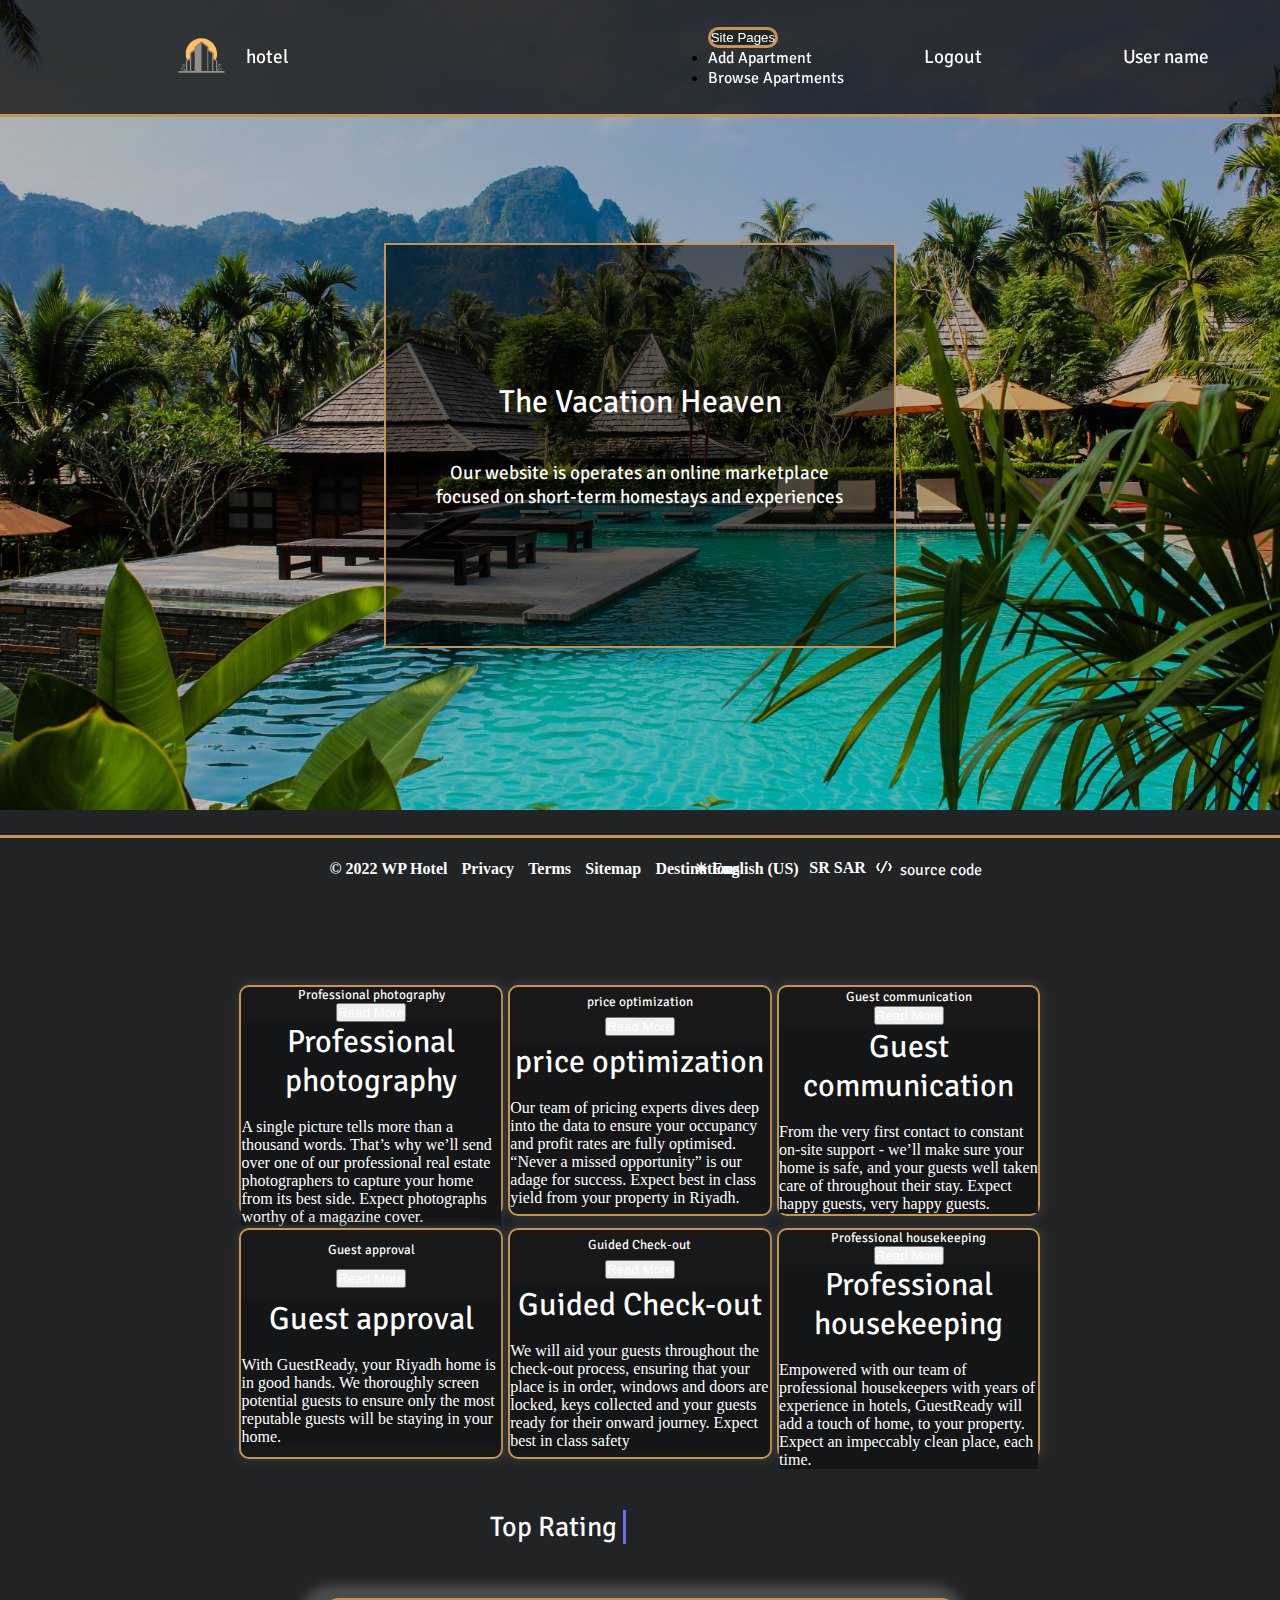
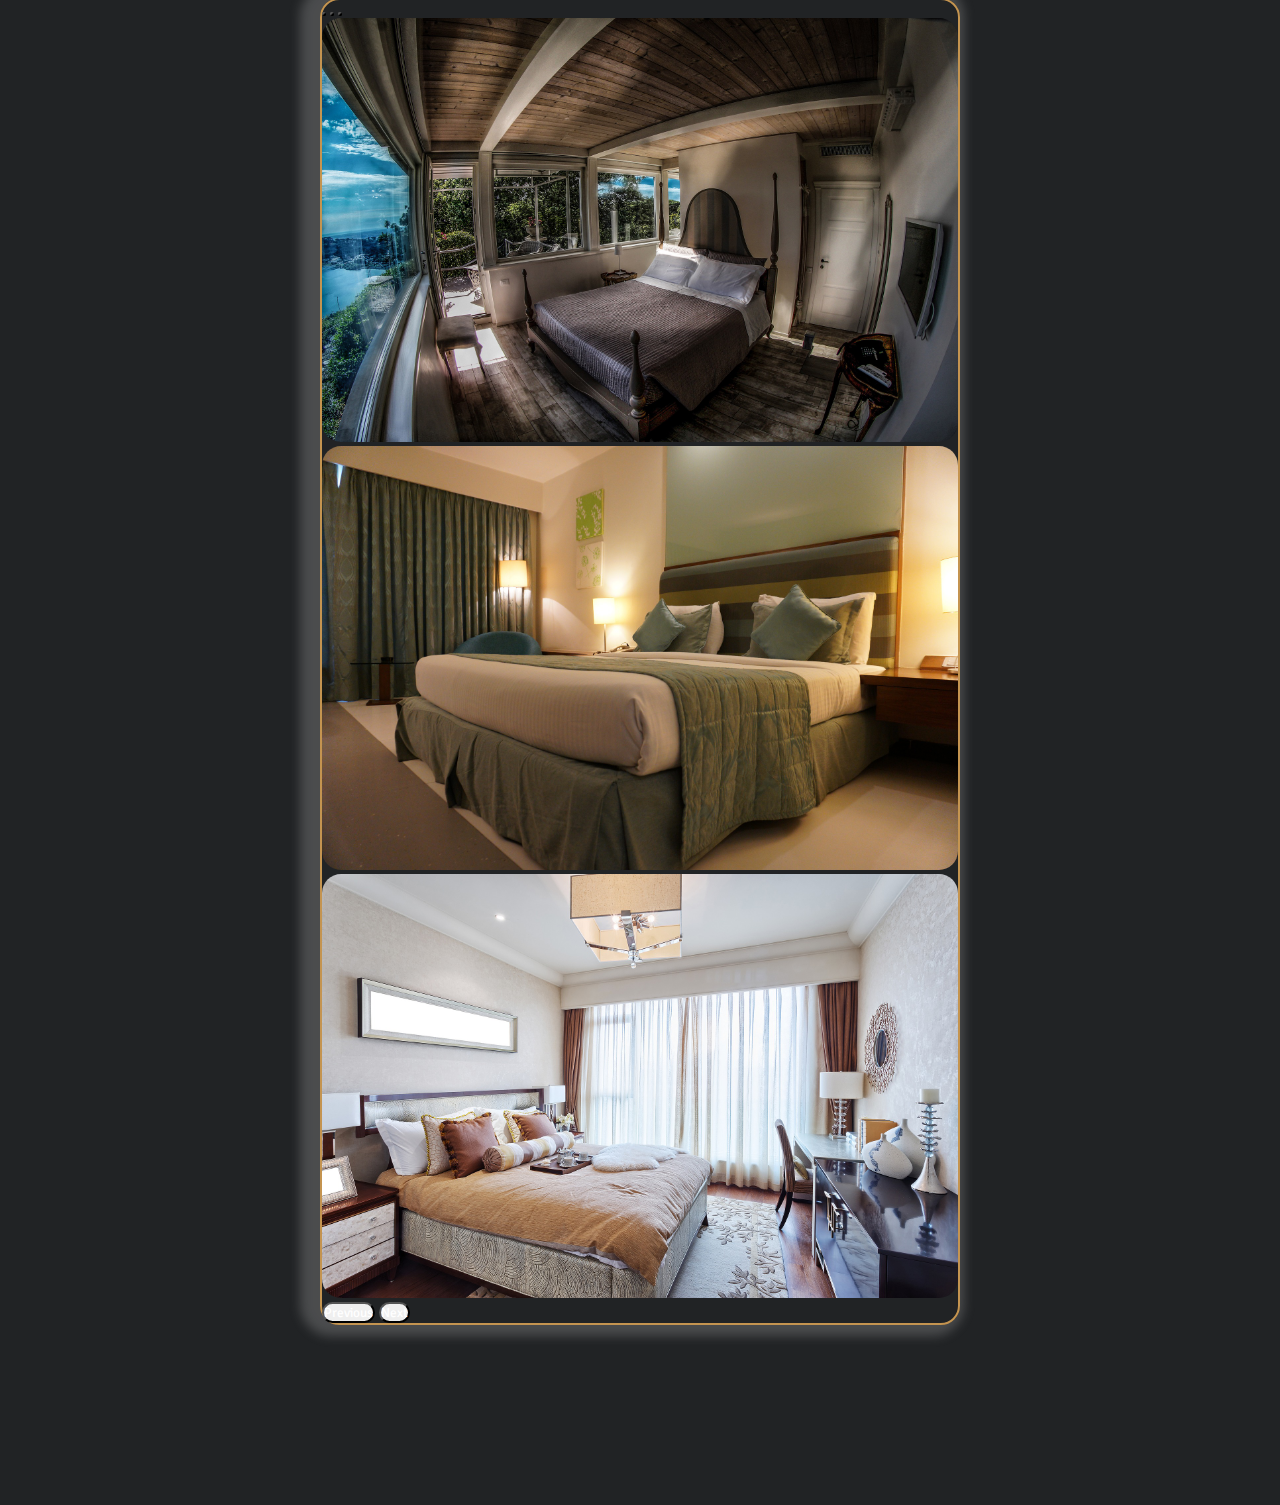
==== commit c486d9a4: "r" ====
--- a/public/views/index-after-login.html
+++ b/public/views/index-after-login.html
@@ -73,7 +73,7 @@
                         <h1>The Vacation Heaven</h1>
                     </div>
                     <h4 class="info-text ">
-                        There is no Vacation in UQU bi... &nbsp;&nbsp;&nbsp;D:
+                        Our website is operates an online marketplace focused on short-term homestays and experiences
                     </h4>
                 </div>
 
--- a/public/css/style.css
+++ b/public/css/style.css
@@ -296,12 +296,6 @@
 
 }
 
-.cards:nth-child(1) {
-  background-image: url("https://cdn-icons-png.flaticon.com/512/2058/2058432.png");
-  background-size: 20%;
-  background-position-y: 80%;
-  background-repeat: repeat-x;
-}
 
 .cards:nth-child(2) {}
 
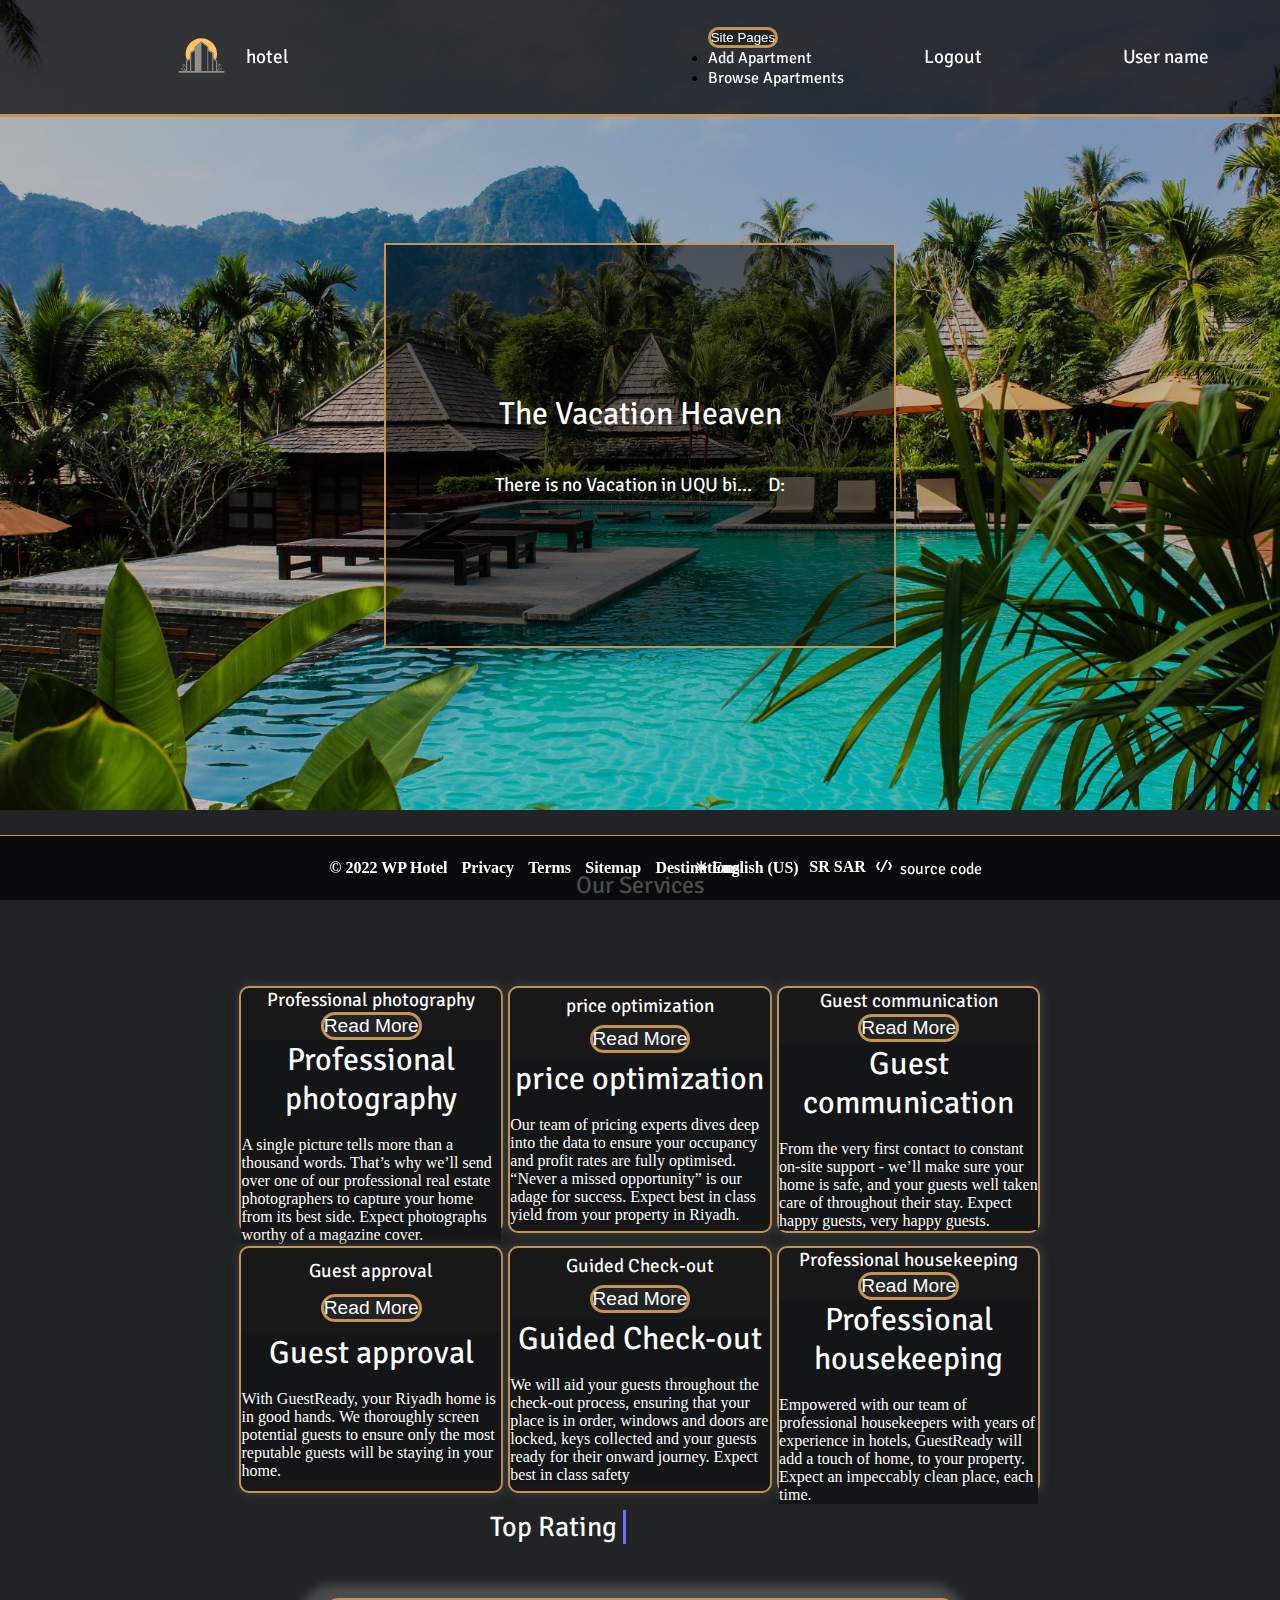
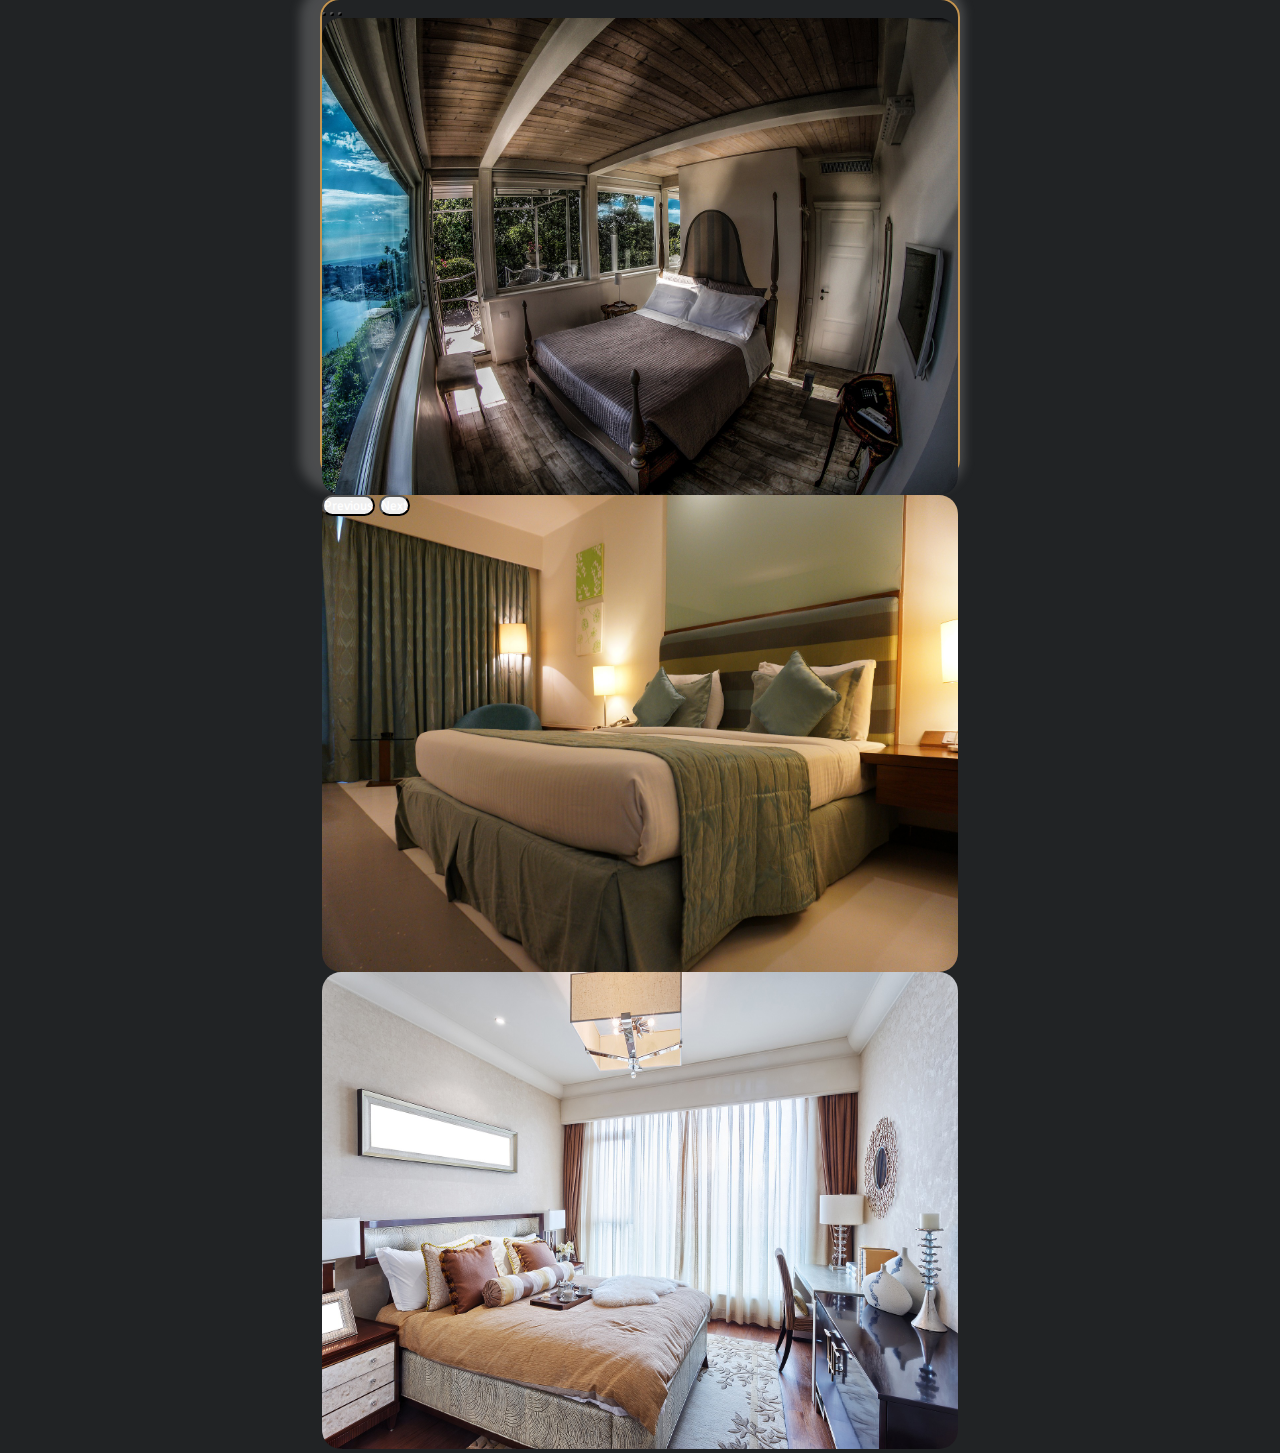
==== commit d3fb9b05: "classes added to cards section" ====
--- a/public/views/index-after-login.html
+++ b/public/views/index-after-login.html
@@ -8,7 +8,7 @@
         <title>Hotel Information System</title>
         <link href="https://cdn.jsdelivr.net/npm/bootstrap@5.2.2/dist/css/bootstrap.min.css" rel="stylesheet"
             integrity="sha384-Zenh87qX5JnK2Jl0vWa8Ck2rdkQ2Bzep5IDxbcnCeuOxjzrPF/et3URy9Bv1WTRi" crossorigin="anonymous">
-        <link rel="stylesheet" href="../css/style.css">
+        <link rel="stylesheet" href="../css/style2.css">
     
     </head>
 
@@ -73,15 +73,14 @@
                         <h1>The Vacation Heaven</h1>
                     </div>
                     <h4 class="info-text ">
-                        Our website is operates an online marketplace focused on short-term homestays and experiences
+                        There is no Vacation in UQU bi... &nbsp;&nbsp;&nbsp;D:
                     </h4>
                 </div>
 
 
             </div>
         </article>
-
-        <!-- <div class="article-section"></div> -->
+<!-- <div class="article-section"></div> -->
         <!-- after main view will be our services then the text animation and img swapping -->
         <article class="article-section article-style" id="our-services-wrapper">
             <div id="our-services">
@@ -90,9 +89,9 @@
                 </div>
                 <div class="services-wrapper">
                     <div class="cards box-shadow">
-                        <h5 class="cards-title">Professional photography</h5>
+                        <h5 class="cards-title nav-text">Professional photography</h5>
                         <!-- Button trigger modal -->
-                        <button type="button" class="btn btn-primary" data-bs-toggle="modal"
+                        <button type="button" class="btn dropdown-btn nav-text" data-bs-toggle="modal"
                             data-bs-target="#exampleModal">
                             Read More
                         </button>
@@ -117,10 +116,10 @@
                         </div>
                     </div>
                     <div class="cards box-shadow">
-                        <h5 class="cards-title"> price optimization</h5>
+                        <h5 class="cards-title nav-text"> price optimization</h5>
 
                         <!-- modal; -->
-                        <button type="button" class="btn btn-primary" data-bs-toggle="modal" data-bs-target="#price">
+                        <button type="button" class="btn dropdown-btn nav-text" data-bs-toggle="modal" data-bs-target="#price">
                             Read More
                         </button>
                         <div class="modal fade" id="price" tabindex="-1" aria-labelledby="price -Modal"
@@ -151,10 +150,10 @@
 
 
                     <div class="cards box-shadow">
-                        <h5 class="cards-title">Guest communication</h5>
+                        <h5 class="cards-title nav-text">Guest communication</h5>
 
                         <!-- modal -->
-                        <button type="button" class="btn btn-primary" data-bs-toggle="modal" data-bs-target="#Guest">
+                        <button type="button" class="btn dropdown-btn nav-text" data-bs-toggle="modal" data-bs-target="#Guest">
                             Read More
                         </button>
                         <div class="modal fade" id="Guest" tabindex="-1" aria-labelledby="Guest-Modal"
@@ -180,10 +179,10 @@
                         <!-- modal end  -->
                     </div>
                     <div class="cards box-shadow">
-                        <h5 class="cards-title">Guest approval</h5>
+                        <h5 class="cards-title nav-text">Guest approval</h5>
                         <!-- modal -->
 
-                        <button type="button" class="btn btn-primary" data-bs-toggle="modal" data-bs-target="#approval">
+                        <button type="button" class="btn dropdown-btn nav-text" data-bs-toggle="modal" data-bs-target="#approval">
                             Read More
                         </button>
                         <div class="modal fade" id="approval" tabindex="-1" aria-labelledby="approval-Modal"
@@ -212,11 +211,11 @@
 
 
                     <div class="cards box-shadow">
-                        <h5 class="cards-title">Guided Check-out</h5>
+                        <h5 class="cards-title nav-text">Guided Check-out</h5>
 
                         <!-- modal -->
 
-                        <button type="button" class="btn btn-primary" data-bs-toggle="modal" data-bs-target="#Guided">
+                        <button type="button" class="btn dropdown-btn nav-text" data-bs-toggle="modal" data-bs-target="#Guided">
                             Read More
                         </button>
                         <div class="modal fade" id="Guided" tabindex="-1" aria-labelledby="Guided-Modal"
@@ -224,7 +223,7 @@
                             <div class="modal-dialog ">
                                 <div class="modal-content bgdcolor">
                                     <div class="modal-header">
-                                        <h1 class="modal-title fs-5" id="Guided-Modal">Guided Check-out
+                                        <h1 class="modal-title fs-5 " id="Guided-Modal">Guided Check-out
                                         </h1>
                                         <button type="button" class="btn-close" data-bs-dismiss="modal"
                                             aria-label="Close"></button>
@@ -245,10 +244,10 @@
 
 
                     <div class="cards box-shadow">
-                        <h5 class="cards-title">Professional housekeeping</h5>
+                        <h5 class="cards-title nav-text ">Professional housekeeping</h5>
                         <!-- modal -->
 
-                        <button type="button" class="btn btn-primary" data-bs-toggle="modal"
+                        <button type="button" class="btn dropdown-btn nav-text nav-text" data-bs-toggle="modal"
                             data-bs-target="#housekeeping">
                             Read More
                         </button>
@@ -278,7 +277,6 @@
                 </div>
             </div>
         </article>
-
         <article class="img-view article-style" id="img-tr">
             <!-- <div class="article-section" id="img-text-section"> -->
 
--- a/public/css/style2.css
+++ b/public/css/style2.css
@@ -0,0 +1,1182 @@
+@import url("https://fonts.googleapis.com/css2?family=Roboto+Mono&display=swap");
+/* font-family: 'Roboto Mono', monospace; */
+
+@import url('https://fonts.googleapis.com/css2?family=Signika+Negative:wght@500&display=swap');
+/* font-family: 'Signika Negative', sans-serif; */
+
+
+:root {
+  --background-color: #212325;
+  --main-icon-background-color: rgb(24, 24, 24);
+  /* you can merge between them if you want , i prefer to use it*/
+  --second-icon-background-color: #c49450;
+  /* you can merge between them if you want  ** i prefer to not use it , perhaps the icon it self*/
+  --white-color: #ffffff;
+  /* for icons , fonts and any small things */
+  --error-color: rgba(255, 87, 51, 0.3);
+
+}
+
+/* common-screen-sizes-for-responsive-web-design*/
+/* https://learn.microsoft.com/en-us/windows/apps/design/layout/screen-sizes-and-breakpoints-for-responsive-design */
+/* https://www.altamira.ai/blog/common-screen-sizes-for-responsive-web-design/#:~:text=As%20for%20the%20desktop%20version,width%20is%20more%20than%201280.&text=The%20tablet%20screen%20resolution%20varies,800%20and%20768%C3%971024. */
+
+body {
+    background-color: var(--background-color);
+}
+
+.main-body {
+  height: 100vh;
+  margin: 0;
+
+}
+
+.login-body{
+  height: 100vh;
+  display: flex;
+
+  flex-direction: column;
+  align-items: center;
+  justify-content: center;
+}
+.register-body{
+
+  height: 100vh;
+  display: flex;
+
+  flex-direction: column;
+}
+* {
+  box-sizing: border-box;
+  margin: 0;
+  padding: 0;
+}
+
+
+h1,
+h2,
+h3,
+h4,
+h5,
+a,
+p,
+span,
+svg {
+  /* font-family: "Roboto Mono", monospace; */
+  font-family: 'Signika Negative', sans-serif;
+  font-weight: 400 !important;
+  color: white;
+  text-align: center;
+  margin-top: 0;
+  margin-bottom: 0;
+  /* line-height: normal !important; */
+
+}
+
+a {
+  text-decoration: none;
+}
+
+/* .container {
+  display: flex;
+  flex-direction: column;
+} */
+
+#navbar {
+  position: fixed;
+  z-index: 100;
+  transition: height 0.3s ease;
+  display: flex;
+  width: 100%;
+  border-bottom: solid 3px var(--second-icon-background-color);
+  top: 0px;
+  /* height: auto; */
+  height: 13%;
+  background-color: rgb(0, 0, 0, 0.7);
+}
+#navbar :is(a,h2){
+  display: flex;
+
+}
+#logo {
+  width: 50px;
+}
+
+#register-text {
+  white-space: nowrap;
+}
+
+.nav-text {
+  font-size: 1.2rem;
+}
+
+#nav-text-wrapper {
+  display: flex;
+  align-items: center;
+}
+
+#hotel-nav {
+  /* text-align: center; */
+}
+
+nav>.nav-section {
+  padding: 1rem 0.6rem;
+  display: flex;
+  /* to add gap between logo and website name*/
+  gap: 1rem;
+  justify-content: space-around;
+  align-items: center;
+}
+
+.dropdown-btn {
+  background-color: var(--background-color) !important;
+  border-radius: 3rem;
+  border: solid 3px var(--second-icon-background-color);
+  transition: background-color, border, 0.3s ease;
+}
+
+.dropdown-btn:hover {
+  background-color: #8c6527 !important;
+  border: solid 5px var(--background-color);
+
+}
+
+#logo-section {
+  flex-basis: calc(100% / 1.5);
+  justify-content: space-between;
+}
+
+.dropdown-menu {
+  --bs-dropdown-min-width: 0;
+}
+
+.dropdown-menu.show {
+  background-color: rgb(0, 0, 0, 0.7);
+
+}
+
+.dropdown-menu.show a {
+  color: var(--white-color);
+  transition: all 0.3s linear;
+
+}
+
+.dropdown-menu .dropdown-item:hover {
+  background-color: #8c6527 !important;
+  border: solid 1px #212325;
+  border-radius: 10px;
+}
+
+#login-logout-section {
+  flex-grow: 1;
+}
+
+#register-section {
+  flex-grow: 1;
+}
+
+#logo-wrapper {
+  margin-left: 20%;
+}
+
+#d-gap {
+  display: flex;
+  gap: 1.5vw;
+}
+.link-hover:hover{
+  transition: all 0.3s ease;
+  color: var(--second-icon-background-color);
+}
+/* #logo-section>.dropdown {
+  border-radius: 3rem;
+  border: solid 3px var(--second-icon-background-color);
+  display: flex;
+  flex-direction: row;
+  flex-wrap: nowrap;
+  transition: background-color 0.3s ease;
+}
+
+.dropdown:hover {
+  cursor: pointer;
+  background-color: var(--second-icon-background-color);
+} */
+.main-body .btn {
+  color: #ffffff;
+}
+
+h2 {
+  white-space: nowrap !important;
+}
+
+/* end nav */
+.main-section {
+  display: flex;
+  flex-direction: column;
+  justify-content: center;
+  /* align-items: center; */
+}
+
+
+
+
+
+#img-full-fill {
+  width: 100%;
+  height: 100%;
+  background: linear-gradient(rgba(0, 0, 0, 0.3), rgba(0, 0, 0, 0.2)),
+    url("../resources/hotel-images/main1.jpg");
+  background-size: cover;
+  background-repeat: no-repeat;
+  background-position: center;
+  position: static;
+  display: block;
+  animation: zoom 30s linear infinite;
+  transition: all 1s;
+
+
+}
+
+.article-style:nth-child(1){
+  overflow: hidden;
+  /* Hide vertical scrollbar */
+}
+@keyframes zoom {
+
+  50% {
+    transform: scale(1.1);
+  }
+
+  100% {
+    transform: scale(1);
+  }
+}
+
+.title-text-section {
+  position: relative;
+  width: 40%;
+  height: 50%;
+  background-color: rgba(0, 0, 0, 0.5);
+  border: var(--second-icon-background-color) solid 2px;
+  top: 30%;
+  left: 30%;
+  display: flex;
+  flex-direction: column;
+  justify-content: center;
+  align-items: center;
+  gap: 10%;
+}
+
+
+
+.info-text {
+  max-width: 85%;
+  font-size: 1.2rem;
+
+}
+
+/* end of main page view */
+#our-services-wrapper {
+  display: flex;
+  flex-direction: column;
+  justify-content: center;
+  align-items: center;
+  margin-top: 20px;
+}
+
+#our-services {
+  width: 90%;
+  height: 70vh;
+  display: flex;
+  flex-direction: column;
+  justify-content: space-around;
+  align-items: center;
+}
+
+
+.services-wrapper {
+  width: 70%;
+  height: 70%;
+  display: grid;
+  grid-template-columns: repeat(3, 2fr);
+  justify-content: center;
+  align-items: center;
+
+}
+
+ /* cards */
+.cards {
+  width: 98%;
+  height: 95%;
+  border: var(--second-icon-background-color) solid 2px;
+  align-self: auto;
+  justify-self: center;
+  border-radius: 10px;
+  background-color: var(--main-icon-background-color);
+  display: flex;
+  flex-direction: column;
+  justify-content: space-evenly;
+  align-items: center;
+
+}
+
+.bgdcolor {
+  background-color: rgb(19, 21, 22) !important;
+  color: #ffffff;
+}
+.cards-btn{
+  background-color: var(--second-icon-background-color);
+}
+
+
+.btn-close {
+  color: red !important;
+  background: url("https://cdn-icons-png.flaticon.com/512/1828/1828666.png") center/1.3em auto no-repeat;
+  border: 0;
+}
+
+/* cards end */
+
+/* end of our-services */
+main>.article-style {
+  display: flex;
+  flex-direction: column;
+}
+
+/* article:nth-child(1) {
+  height:80vh;
+} */
+.main-page-view {
+  height: 90vh;
+  /* background: red !important; */
+}
+
+.img-view {
+  display: flex;
+  align-items: center;
+  min-height: fit-content !important;
+  gap: 6vh;
+  margin-top: 50px;
+  margin-bottom: 10vh;
+}
+
+.text-title {
+  font-weight: 600;
+}
+
+
+
+#img-text-section {
+  display: flex;
+  flex-direction: column;
+  justify-content: space-evenly;
+  align-items: center;
+}
+
+#img-section {
+  position: relative;
+  width: 50%;
+  border: #c49450 solid 2px;
+  border-radius: 1.2rem;
+  display: flex;
+  justify-content: center;
+  box-shadow: -8px -1px 11px 12px rgba(173, 173, 173, 0.3);
+  -webkit-box-shadow: -8px -1px 11px 12px rgba(173, 173, 173, 0.3);
+  -moz-box-shadow: -8px -1px 11px 12px rgba(173, 173, 173, 0.3);
+}
+
+#img-section * {
+  border-radius: 1.2rem;
+
+}
+
+.carousel-inner img {
+  width: 100% !important;
+  height: 100% !important;
+}
+
+
+
+#text-section {
+  display: flex;
+  justify-content: center;
+}
+
+#text-animation {
+  position: relative;
+}
+
+#text-animation::after {
+  content: "";
+  position: absolute;
+  top: 0;
+  left: 0;
+  height: 100%;
+  width: 100%;
+  background-color: var(--background-color);
+  border-left: 3px solid rgb(109, 109, 240);
+  animation: typing 3s steps(12) infinite;
+}
+
+#text-animation::before {
+  content: attr(data-text);
+}
+
+.text-size {
+  font-size: 2.2vw !important;
+}
+
+.box-shadow {
+  box-shadow: 1px 0px 10px 2px rgba(57, 57, 57, 0.89);
+  -webkit-box-shadow: 1px 0px 10px 2px rgba(57, 57, 57, 0.89);
+  -moz-box-shadow: 1px 0px 10px 2px rgba(57, 57, 57, 0.89);
+}
+
+@keyframes typing {
+
+  40%,
+  60% {
+    left: 100%;
+  }
+
+  100% {
+    left: 0%;
+  }
+}
+
+
+  /* footer */
+
+.footer {
+  color: white;
+  background-color: rgb(0, 0, 0, 0.7);
+  display: flex;
+  justify-content: center;
+  align-items: center;
+  width: 100%;
+  height: 65px;
+  position: fixed;
+  bottom: 0;
+  left: 0;
+  z-index: 999;
+  border-top: var(--second-icon-background-color) 1px solid;
+}
+.register-body .footer{
+  position: static;
+  /* bottom: 0; */
+  /* left: 0; */
+}
+
+
+
+.d-flex-with-gap {
+  display: flex;
+  gap: 4%;
+}
+
+.d-flex-with-gap>h6 {
+  white-space: nowrap;
+}
+
+.d-flex-with-gap:nth-child(2)::before {
+  content: "";
+  width: 20%;
+}
+
+.d-flex-with-gap>h6 {
+  font-size: 1rem;
+}
+  /* footer end */
+
+  .align-check{
+    align-items: baseline;
+    gap: 4px;
+  }
+  .align-check a{
+    color: var(--second-icon-background-color);
+  }
+  .align-check a:hover{
+    color: rgb(0, 92, 200);
+  }
+@media only screen and (max-width: 1000px) {
+  .title-text-section {
+    width: 45%;
+    height: 45%;
+    font-size: 0.8rem;
+    left: 28%;
+  }
+
+  .info-text {
+    font-size: 1rem;
+  }
+
+  #our-services {
+    width: 90%;
+    height: 60vh;
+  }
+
+}
+    /* footer */
+
+@media only screen and (max-width: 900px) {
+
+  .d-flex-with-gap>h6 {
+    font-size: 0.9rem;
+  }
+
+}
+  /* footer end  */
+
+@media only screen and (max-width: 800px) {
+  .title-text-section {
+    width: 50%;
+    font-size: calc(0.8rem + 1.5px);
+  }
+
+  .info-text {
+    font-size: 1rem;
+    /* width: ; */
+  }
+
+  #logo-wrapper {
+    margin-left: 0;
+  }
+
+  #our-services {
+    width: 110%;
+    /* height: 60vh; */
+  }
+  /* footer   */
+
+  .d-flex-with-gap>h6 {
+    font-size: 0.70rem;
+    font-weight: 700;
+  }
+  /* footer end  */
+
+}
+
+
+@media only screen and (max-width: 700px) {
+    /* footer */
+
+  .d-flex-with-gap:nth-child(2)::before {
+    content: none;
+    width: 0%;
+  }
+
+  .d-flex-with-gap {
+    font-size: 0.9rem;
+    display: grid;
+    grid-template-columns: repeat(2, 2fr);
+  }
+
+  .footer {
+    height: 90px;
+  }
+
+  .footer .ps-5 {
+    padding-left: 0rem !important;
+  }
+
+  /* footer end */
+
+}
+
+@media only screen and (max-width: 650px) {
+  .title-text-section {
+    width: 60%;
+    left: 21%;
+    font-size: calc(0.8rem + 1.5px);
+  }
+
+  .info-text {
+    font-size: 0.9rem;
+    /* width: ; */
+  }
+
+  .services-wrapper {
+    grid-template-columns: repeat(2, 1fr);
+
+  }
+
+  #our-services {
+    width: 90%;
+    height: 60vh;
+  }
+
+  #img-section {
+    width: 70%;
+
+  }
+
+  .text-size {
+    font-size: 2.6vw !important;
+  }
+}
+
+
+@media only screen and (max-width: 596px) {
+  /* .bi {
+    margin-top: 0 !important;
+  } */
+}
+
+@media only screen and (max-width: 541px) {
+  .nav-text {
+    font-size: 0.7rem;
+  }
+
+  .bi {
+    margin-top: 0 !important;
+  }
+
+  #logo {
+    width: 40px;
+  }
+
+  .title-text-section {
+    width: 65%;
+    left: 20%;
+    font-size: 0.8rem;
+  }
+
+  #img-section {
+    width: 75%;
+
+  }
+
+  .text-size {
+    font-size: 2.9vw !important;
+  }
+
+  .img-view {
+    gap: 3vh;
+  }
+
+  /* footer */
+  .d-flex-with-gap>h6 {
+    font-size: 0.6rem;
+  }
+  /* footer end */
+}
+
+@media only screen and (max-width: 425px) {
+
+  #our-services {
+    width: 100%;
+    height: 60vh;
+  }
+
+  #img-section {
+    width: 80%;
+
+  }
+
+  .text-size {
+    font-size: 3.2vw !important;
+  }
+
+
+}
+
+/* for Terms and conditions  and remember me on register file */
+@media only screen and (max-width: 359px) {
+.res-text{
+  font: 0.7em sans-serif !important;
+}
+
+}
+
+
+@media only screen and (max-width: 320px) {
+  .nav-text {
+    font-size: 0.6rem;
+  }
+
+  #logo {
+    width: 36px;
+  }
+
+  h2,
+  svg {
+    line-height: normal !important;
+  }
+
+}
+
+
+
+/* browse apartments */
+
+.cards-parent-cont{
+  margin-top: 150px;
+  margin-bottom: 100px;
+}
+
+
+.cards-row{
+    margin-left: 9px;
+    margin-right: 9px;
+}
+
+.card-col {
+    margin-bottom: 20px;
+}
+
+.card-inner-cont {
+    height: 100%;
+}
+
+/* problem */
+/* .my-col {
+    padding: 0px;
+} */
+
+.carousel {
+    height: 100%; 
+    aspect-ratio: 4/3;
+}
+
+.carousel-inner {
+    height: 100%;
+    border-radius: 15px; 
+}
+.carousel-item {
+    height: 100%;
+}
+
+.carousel-img {
+    height: 100%; 
+    width: 100%;
+}
+
+.card-price, .card-address, .card-reviews{
+    text-align: start;
+    color: var(--white-color);
+}
+
+.card-reviews {
+    margin-left: 3px;
+}
+
+.card-rating {
+    background-color: var(--second-icon-background-color);
+    border-radius: 5px;
+    width: 45px;
+}
+
+/* change carousel arrow color: https://stackoverflow.com/questions/46249541/change-arrow-colors-in-bootstraps-carousel */
+/* .carousel-control-prev-icon {
+    background-image: url("data:image/svg+xml;charset=utf8,%3Csvg xmlns='http://www.w3.org/2000/svg' fill='%23c49450' viewBox='0 0 8 8'%3E%3Cpath d='M5.25 0l-4 4 4 4 1.5-1.5-2.5-2.5 2.5-2.5-1.5-1.5z'/%3E%3C/svg%3E") !important;
+}
+
+.carousel-control-next-icon {
+    background-image: url("data:image/svg+xml;charset=utf8,%3Csvg xmlns='http://www.w3.org/2000/svg' fill='%23c49450' viewBox='0 0 8 8'%3E%3Cpath d='M2.75 0l-1.5 1.5 2.5 2.5-2.5 2.5 1.5 1.5 4-4-4-4z'/%3E%3C/svg%3E") !important;
+} */
+
+.carousel-indicators-apartments [data-bs-target] {
+    box-sizing: content-box;
+    flex: 0 1 auto;
+    width: 7px; 
+    height: 7px; 
+    padding: 0;
+    margin-right: 3px;
+    margin-left: 3px;
+    text-indent: -999px;
+    cursor: pointer;
+    background-color: #fff;
+    background-clip: padding-box;
+    border: 0;
+    border-top: 10px solid transparent;
+    border-bottom: 10px solid transparent;
+    opacity: .5;
+    transition: opacity .6s ease;
+    border-radius: 100%; /* add border-radius */
+}
+
+
+
+/* modify col-md-2 and col-sm-5 class to make apartment cards bigger but still not take 12 columns */
+/* 540px and 720px are the official sm and md sizes in the bootstrap docs */
+/* https://stackoverflow.com/questions/28750907/how-to-customize-bootstrap-column-widthshttps://stackoverflow.com/questions/28750907/how-to-customize-bootstrap-column-widths */
+/* https://www.geeksforgeeks.org/wildcard-selectors-and-in-css-for-classes/ */
+
+@media (min-width: 960px) {
+    [class*="col-lg-3-card"] {
+        width: 23% !important;
+    } 
+}
+
+
+@media (min-width: 720px) and (max-width: 960px) {
+    [class*="col-md-4-card"] {
+        width: 32% !important;
+    } 
+}
+
+@media (min-width: 540px) and (max-width: 720px){
+    [class*="col-sm-5-card"] {
+        width: 47% !important;
+    } 
+}
+
+
+/* end browse apartments */
+
+
+
+
+/* add apartments */
+
+
+#form-title {
+    display: inline;
+    margin: auto;
+    color: var(--second-icon-background-color);
+    margin-bottom: 100px;
+}
+
+/* problem */
+/* input, #description {
+    border: 2px solid var(--second-icon-background-color) !important;
+} */
+
+#apartment_form {
+    margin-top: 30px;
+    margin-bottom: 30px;
+    background-color: var(--main-icon-background-color);
+    border: 2px solid var(--second-icon-background-color) !important;
+    border-radius: 3px !important;
+    -webkit-box-shadow: 0px 8px 20px 0px rgba(0, 0, 0, 0.15);
+    -moz-box-shadow: 0px 8px 20px 0px rgba(0, 0, 0, 0.15);
+    box-shadow: 0px 8px 20px 0px rgba(0, 0, 0);
+}
+
+/* problem */
+/* label {
+    color: var(--white-color)
+} */
+
+.add_form_label{
+  color: var(--white-color)
+}
+
+/* problem */
+/* .my-row {
+  margin-top: 10px;
+  margin-bottom: 10px;
+} */
+
+.add_apartment_margined_row {
+  margin-top: 10px;
+  margin-bottom: 10px;
+}
+
+/* problem */
+/* input[type="submit"] {
+    background-color: var(--second-icon-background-color);
+} */
+
+.add_app_submit {
+  border: 2px solid var(--second-icon-background-color) !important;
+  background-color: var(--second-icon-background-color);
+}
+
+/* problem */
+/* input[type="submit"]:hover {
+    background-color: #d1851b;
+    border: 1px solid var(--white-color) !important;
+    -webkit-box-shadow: 0px 8px 20px 0px var(--second-icon-background-color);
+    -moz-box-shadow: 0px 8px 20px 0px var(--second-icon-background-color);
+    box-shadow: 2px 3px 20px 0px var(--second-icon-background-color);
+} */
+
+.add_app_submit:hover {
+  background-color: #d1851b;
+  border: 1px solid var(--white-color) !important;
+  -webkit-box-shadow: 0px 8px 20px 0px var(--second-icon-background-color);
+  -moz-box-shadow: 0px 8px 20px 0px var(--second-icon-background-color);
+  box-shadow: 2px 3px 20px 0px var(--second-icon-background-color);
+}
+
+.add_form_field {
+    background-color: black;
+    color: var(--white-color);
+    border: 2px solid var(--second-icon-background-color) !important;
+}
+
+.add_form_field:focus {
+    background-color: black;
+    color: var(--white-color);
+}
+
+.add-form-parent-cont{
+  margin-top: 100px;
+  margin-bottom: 100px;
+}
+.checkbox-remember{
+  background-color: black;
+  color: var(--white-color);
+  border: 2px solid var(--second-icon-background-color) !important;
+}
+
+
+/* end add apartments */
+
+
+
+
+/* detail apartment */
+
+.apartment-detail-parent-cont {
+  margin-top: 100px;
+}
+
+
+.content-cont {
+    margin-top: 50px;
+    margin-bottom: 100px;
+}
+
+.content-row {
+    padding: 0px;
+}
+
+.images-right-cont {
+    height: 100%;
+    width: 100%;
+    margin: 0px;
+}
+
+.non-padded-col {
+    padding: 0px;
+}
+
+.detail-image {
+    height: 100%;
+    width: 100%;
+}
+
+.detail-image:hover {
+    height: 100%;
+    width: 100%;
+    opacity: 0.8;
+}
+
+.images-row {
+    height: 100%;
+}
+
+.images-right-col {
+    padding: 0px;
+    bottom: 0;
+}
+
+.detail-image-col-right{
+  height: 49%;
+}
+
+.left-image {
+    border-radius: 10px 0px 0px 10px;
+}
+
+.right-image {
+    aspect-ratio: 20/13;
+}
+
+.left-aligned-text {
+    text-align: start;
+}
+
+.price-row-detail-view {
+    margin-top: 10px;
+}
+
+.address-detail-view {
+    overflow: auto;
+}
+
+.margined-info {
+    margin-right: 20px;
+}
+
+.rating-info-col {
+    width: 40px;
+    background-color: var(--second-icon-background-color);
+    border-radius: 5px;
+}
+
+.reviews-info-col, .address-info-col{
+    width: auto;
+}
+
+.description-info-col {
+    /* min-height: 100px;
+    background-color: var(--main-icon-background-color);
+    border-radius: 4px;
+    border: 1px solid; */
+
+
+    border-color: var(--second-icon-background-color);
+    color: var(--white-color);
+}
+
+
+.info-col {
+    /* background-color: var(--second-icon-background-color);
+    border-radius: 5px; */
+
+
+    margin-bottom: 10px;
+}
+
+.rating-btn-col {
+    width: auto;
+}
+
+.rating-btn {
+    background-color: var(--main-icon-background-color);
+    border: 1px solid;
+    border-color: var(--second-icon-background-color);
+}
+
+.rating-btn-submit {
+    color: var(--second-icon-background-color);
+    background-color: var(--main-icon-background-color);
+    border: 1px solid;
+    border-color: var(--second-icon-background-color);
+}
+
+.rating-btn:hover {
+    border-color: var(--white-color);
+    border: 1px solid;
+    background-color: var(--second-icon-background-color);
+}
+
+.rating-btn-submit:hover {
+    color: var(--main-icon-background-color);
+    background-color: var(--second-icon-background-color);
+    border: 1px solid;
+    border-color: var(--main-icon-background-color);
+}
+
+.modal-detail-view {
+    background-color: rgb(33, 35, 37, 0.3);
+}
+
+.modal-content {
+    background-color: rgba(41, 41, 41, 0.6);
+}
+
+.modal-text-area {
+    border: 1px solid;
+    border-color: var(--second-icon-background-color);
+    background-color: var(--main-icon-background-color);
+    color: var(--second-icon-background-color);
+}
+
+.modal-text {
+    color: var(--second-icon-background-color);
+}
+
+.modal-text-area:focus {
+    border: 1px solid;
+    border-color: var(--second-icon-background-color);
+    background-color: var(--main-icon-background-color);
+    color: var(--second-icon-background-color);
+}
+
+.separator-hr-col {
+    height: auto;
+    margin-bottom: 0px;
+}
+
+.separator-hr {
+    color: var(--second-icon-background-color);
+    height: 1px;
+    margin: 0px;
+}
+
+.rating-btn-row {
+    margin-top: 20px;
+}
+
+.main-separator-row {
+    margin-top: 60px;
+    margin-bottom: 60px;
+}
+
+.user-feedback-col-small {
+    width: auto;
+}
+
+.user-feedback-wrapper-col {
+    margin-right: 30px;
+    margin-bottom: 40px;
+}
+
+
+@media (min-width: 720px){
+    [class*="col-md-5-detail"] {
+        width: 49% !important;
+    } 
+    .images-right-col {
+        margin-left: 6px;
+    }
+
+    .parent-col-detail-view {
+        padding-left: 80px;
+        padding-right: 80px;
+    }
+    
+}
+
+@media (max-width: 720px){
+    .detail-image-col {
+        margin-bottom: 10px !important;
+    } 
+}
+
+@media (min-width: 540px){
+    [class*="col-sm-3-info"] {
+        width: auto !important;
+    } 
+}
+
+@media (max-width: 540px){
+    [class*="col-5-info"] {
+        width: auto !important;
+    } 
+}
+
+@media (min-width: 0px){
+    [class*="col-2-info"] {
+        width: auto !important;
+    } 
+}
+
+@media (min-width: 0px){
+    [class*="col-5-detail-right"] {
+        width: 49% !important;
+    } 
+}
+
+/* end detail apartment */
+
+
+/* .container-fluid {
+  border: 3px dashed red;
+}
+
+
+.my-row, .parent-row {
+  border: 3px solid rgb(24, 197, 62);
+}
+
+.my-col, .parent-col {
+  border: 3px dotted white;
+} */
+
+ #repassword-register.invalid-field , #email-register.invalid-field{
+  color: red;
+}